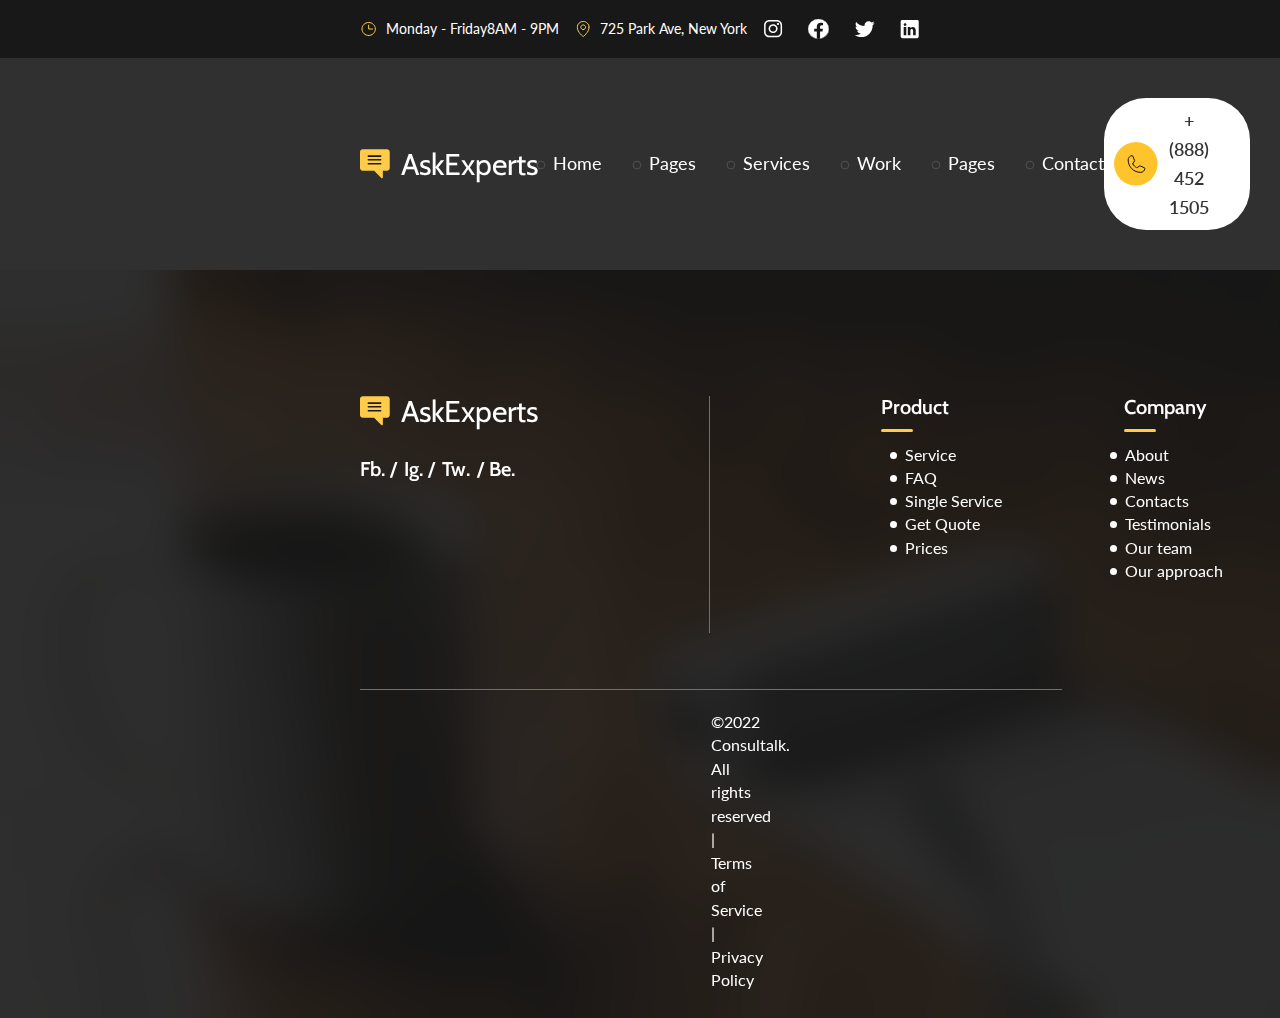
==== index.html @ 7a352e19 "Создание файловой структуры и вертска header and footer" ====
<!DOCTYPE html>
<html lang="en">
  <head>
    <meta charset="UTF-8" />
    <meta name="viewport" content="width=device-width, initial-scale=1.0" />
    <title>Ask Experts</title>
    <link rel="stylesheet" href="./fonts/fonts.css" />
    <link rel="stylesheet" href="./styles/home_page_(index)/style.css" />
  </head>
  <body class="page">
    <header class="header">
      <div class="header__top-bar">
        <div class="header__top-bar-item">
          <img src="./images/header__footer/watch-ico.svg" alt="watch-icon" />
          <p class="header__top-bar-text">Monday - Friday8AM - 9PM</p>
        </div>
        <div class="header__top-bar-item">
          <img src="./images/header__footer/loc-ico.svg" alt="location-icon" />
          <p class="header__top-bar-text">725 Park Ave, New York</p>
        </div>
        <div class="header__top-bar-item header__socials">
          <img
            class="header__socials-ico"
            src="./images/header__footer/Instagram.svg"
            alt="instagram-image"
          />
          <img
            class="header__socials-ico"
            src="./images/header__footer/Facebook.svg"
            alt="facebook-image"
          />
          <img
            class="header__socials-ico"
            src="./images/header__footer/Twitter.svg"
            alt="twitter-image"
          />
          <img
            class="header__socials-ico"
            src="./images/header__footer/Linked-In.svg"
            alt="linked-in-image"
          />
        </div>
      </div>
      <div class="header__main">
        <div class="header__logo logo">
          <a href="#0" class="header__logo-link logo__link"
            ><img src="./images/header__footer/Logo.svg" alt="Yellow envelope"
          /></a>
          <a href="#0" class="header__logo-link logo__link">AskExperts</a>
        </div>
        <nav class="header__nav">
          <ul class="header__list">
            <li class="header__list-item">
              <a href="#0" class="header__list-link">Home</a>
            </li>
            <li class="header__list-item">
              <a href="#0" class="header__list-link">Pages</a>
            </li>
            <li class="header__list-item">
              <a href="#0" class="header__list-link">Services</a>
            </li>
            <li class="header__list-item">
              <a href="#0" class="header__list-link">Work</a>
            </li>
            <li class="header__list-item">
              <a href="#0" class="header__list-link">Pages</a>
            </li>
            <li class="header__list-item">
              <a href="#0" class="header__list-link">Contact</a>
            </li>
          </ul>
        </nav>
        <button class="header__button">
          <img src="./images/header__footer/phone-Icon.svg" alt="telephone" />
          + (888) 452 1505
        </button>
      </div>
    </header>
    <footer class="footer">
      <div class="footer__inner">
        <div class="footer__link-box">
          <div class="footer__logo logo">
            <a href="#0" class="footer__logo-link logo__link"
              ><img
                src="./images/header__footer/Logo.svg"
                alt="Yellow envelope"
            /></a>
            <a href="#0" class="footer__logo-link logo__link">AskExperts</a>
          </div>
          <div class="footer__socials">
            <a href="#0" class="footer__socials-item">Fb. /</a>
            <a href="#0" class="footer__socials-item">Ig. /</a>
            <a href="#0" class="footer__socials-item">Tw. </a>
            <a href="#0" class="footer__socials-item">/ Be.</a>
          </div>
        </div>
        <div class="footer__info-box">
          <ul class="footer__list">
            <p class="footer__list-title">Product</p>
            <li class="footer__list-item">
              <a href="#0" class="footer__list-link">Service</a>
            </li>
            <li class="footer__list-item">
              <a href="#0" class="footer__list-link">FAQ</a>
            </li>
            <li class="footer__list-item">
              <a href="#0" class="footer__list-link">Single Service</a>
            </li>
            <li class="footer__list-item">
              <a href="#0" class="footer__list-link">Get Quote</a>
            </li>
            <li class="footer__list-item">
              <a href="#0" class="footer__list-link">Prices</a>
            </li>
          </ul>
          <ul class="footer__list">
            <p class="footer__list-title footer__list-title--position">
              Company
            </p>
            <li class="footer__list-item">
              <a href="#0" class="footer__list-link">About </a>
            </li>
            <li class="footer__list-item">
              <a href="#0" class="footer__list-link">News </a>
            </li>
            <li class="footer__list-item">
              <a href="#0" class="footer__list-link">Contacts </a>
            </li>
            <li class="footer__list-item">
              <a href="#0" class="footer__list-link">Testimonials </a>
            </li>
            <li class="footer__list-item">
              <a href="#0" class="footer__list-link">Our team </a>
            </li>
            <li class="footer__list-item">
              <a href="#0" class="footer__list-link">Our approach </a>
            </li>
          </ul>
          <address class="footer__address">
            <p class="footer__address-title">Address</p>
            <p class="footer__address-info">
              1700 W Blancke St, kiyev port south USA, America
            </p>
            <button class="footer__button">Book an Appoinment</button>
          </address>
        </div>
      </div>
      <p class="footer__copyright">
        ©2022 Consultalk. All rights reserved | Terms of Service | Privacy
        Policy
      </p>
    </footer>
  </body>
</html>
---- fonts/fonts.css ----
@font-face {
  font-family: Lato;
  src: local(Lato-Regular),
    local(LatoRegular),
    url(../fonts/Lato-Regular.woff2) format("woff2"),
    url(../fonts/Lato-Regular.woff) format("woff"),
    url(../fonts/Lato-Regular.ttf) format("ttf");
  font-weight: 400;
  font-style: normal;
}

@font-face {
  font-family: Lato;
  src: local(Lato-SemiBold),
    local(LatoSemiBold),
    url(../fonts/Lato-SemiBold.woff2) format("woff2"),
    url(../fonts/Lato-SemiBold.woff) format("woff"),
    url(../fonts/Lato-SemiBold.ttf) format("ttf");
  font-weight: 600;
  font-style: normal;
}

@font-face {
  font-family: Cabin;
  src: local(Cabin-Regular),
    local(CabinRegular),
    url(../fonts/Cabin-Regular.woff2) format("woff2"),
    url(../fonts/Cabin-Regular.woff) format("woff"),
    url(../fonts/Cabin-Regular.ttf) format("ttf");
  font-weight: 400;
  font-style: normal;
}

@font-face {
  font-family: Cabin;
  src: local(Cabin-SemiBold),
    local(CabinSemiBold),
    url(../fonts/Cabin-SemiBold.woff2) format("woff2"),
    url(../fonts/Cabin-SemiBold.woff) format("woff"),
    url(../fonts/Cabin-SemiBold.ttf) format("ttf");
  font-weight: 600;
  font-style: normal;
}


@font-face {
  font-family: Cabin;
  src: local(Cabin-Bold),
    local(CabinBold),
    url(../fonts/Cabin-Bold.woff2) format("woff2"),
    url(../fonts/Cabin-Bold.woff) format("woff"),
    url(../fonts/Cabin-Bold.ttf) format("ttf");
  font-weight: 700;
  font-style: normal;
}
---- styles/home_page_(index)/style.css ----
*,
::before,
::after {
  box-sizing: border-box;
  margin: 0;
}

ul {
  padding: 0;
}

a {
  text-decoration: none;
}

.page {
}

/* --------------HEADDER STYLES START---------------------- */

.header {
}

.header__top-bar {
  background: #181818;
  padding: 18px 361px;
  display: flex;
  justify-content: space-between;
  align-items: center;
}

.header__top-bar-item {
  display: flex;
  gap: 10px;
}

.header__top-bar-text {
  color: #fff;
  font-family: Lato, sans-serif;
  font-size: 14px;
  font-weight: 400;
  line-height: 160%;
}

.header__socials {
  gap: 25px;
}

.header__socials-ico:nth-child(2) {
  border-radius: 50%;
}

.header__main {
  padding: 40px 360px;
  display: flex;
  justify-content: space-between;
  align-items: center;
  background: rgba(27, 27, 27, 0.91);
  backdrop-filter: blur(10.5px);
}

.logo {
  display: flex;
  gap: 11px;
}

.header__logo {
  padding-top: 5px;
}

.logo__link {
  color: #fff;
  font-family: Cabin, sans-serif;
  font-size: 30px;
  font-weight: 400;
  line-height: 105%;
  text-decoration: none;
}

.header__nav {
}
.header__list {
  display: flex;
  justify-content: space-between;
  gap: 47px;
  padding-left: 15px;
}
.header__list-item {
  color: #fff;
  font-family: Lato, sans-serif;
  font-size: 17.728px;
  font-weight: 400;
  line-height: 160%;
  list-style: none;
  list-style-image: url(../../images/header__footer/list-marker.svg);
}

.header__list-item:hover {
  list-style-image: url(../../images/header__footer/list-marker-hover.svg);
  color: #5ab612;
}

.header__list-link {
  text-decoration: none;
  color: inherit;
}

.header__button {
  padding: 8px 41px 8px 10px;
  display: flex;
  align-items: center;
  gap: 11px;
  border-radius: 42px;
  background: #fff;
  border: none;
  color: #353535;
  font-family: Lato, sans-serif;
  font-size: 18px;
  font-weight: 600;
  line-height: 160%;
  cursor: pointer;
}

/* --------------HEADDER STYLES END---------------------- */

/* --------------FOOTER STYLES START-------------------- */

.footer {
  padding: 126px 360px 0;
  background: url(../../images/header__footer/footer__bg.jpg) lightgray 50% /
    cover no-repeat;
  position: relative;
  z-index: 0;
  color: #fff;
  font-family: Cabin, sans-serif;
  font-size: 20px;
  font-weight: 600;
  line-height: 116%;
}

.footer__inner {
  display: flex;
  gap: 171px;
  margin-bottom: 56px;
}

.footer::after {
  content: "";
  position: absolute;
  inset: 0;
  width: 100%;
  height: 100%;
  background: rgba(24, 24, 24, 0.9);
  backdrop-filter: blur(21.5px);
  z-index: -1;
}

.footer__link-box {
  block-size: 237px;
  padding-right: 171px;
  border-right: 1px solid #707070;
  display: flex;
  flex-direction: column;
  gap: 27px;
}

.footer__logo {
}
.logo {
}
.footer__logo-link {
}
.logo__link {
}
.footer__socials {
  display: flex;
  gap: 7px;
}
.footer__socials-item {
  color: inherit;
}
.footer__info-box {
  display: flex;
  justify-content: space-between;
  gap: 99px;
}
.footer__list {
  white-space: nowrap;
  list-style-position: inside;
  
}

.footer__list-title {
  margin-bottom: 24px;
  position: relative;
}

.footer__list-title--position {
  margin-left: 23px; 
}

.footer__list-title::after {
  content: '';
  width: 31.952px;
  height: 3.1px;
  border-radius: 20px;
  background: #FFCC4A;
  position: absolute;
  left: 0;
  bottom: -13px;
}

.footer__list-item {
  list-style: none;
  position: relative;
  margin-left: 24px;
}

.footer__list-item::before {
  content: '';
  width: 7px;
  height: 7px;
  position: absolute;
  background-color: #fff;
  border-radius: 50%;
  top: 9px;
  left: -15px;
}

.footer__list-link {
  color: inherit;
  font-family: Lato, sans-serif;
  font-size: 16px;
  font-weight: 400;
  white-space: nowrap;
}
.footer__address {
  font-style: normal;
  display: flex;
  flex-direction: column;
  gap: 16px;
  padding-left: 6px;
}

.footer__address-title {
  margin-bottom: 14px;
  position: relative;
}

.footer__address-title::after {
  content: '';
  width: 31.952px;
  height: 3.1px;
  border-radius: 20px;
  background: #FFCC4A;
  position: absolute;
  left: 0;
  bottom: -13px;
}

.footer__address-info {
  font-family: Lato, sans-serif;
  font-size: 16px;
  font-style: normal;
  font-weight: 400;
  line-height: 147.5%;
  padding-bottom: 4px;
}
.footer__button {
  inline-size: 214px;
  block-size: 59px;
  display: flex;
  align-items: center;
  justify-content: center;
  padding: 15px 23px;
  color: #181818;
  font-family: Lato, sans-serif;
  font-size: 18px;
  font-weight: 600;
  line-height: 160%;
  border-radius: 42px;
  background: #fff;
  border: none;
}

.footer__copyright {
  padding: 20px 351px 26px;
  color: #FFF;
font-family: Lato, sans-serif;
font-size: 16px;
font-weight: 400;
line-height: 147.5%; 
border-top: 1px  solid #707070;
}
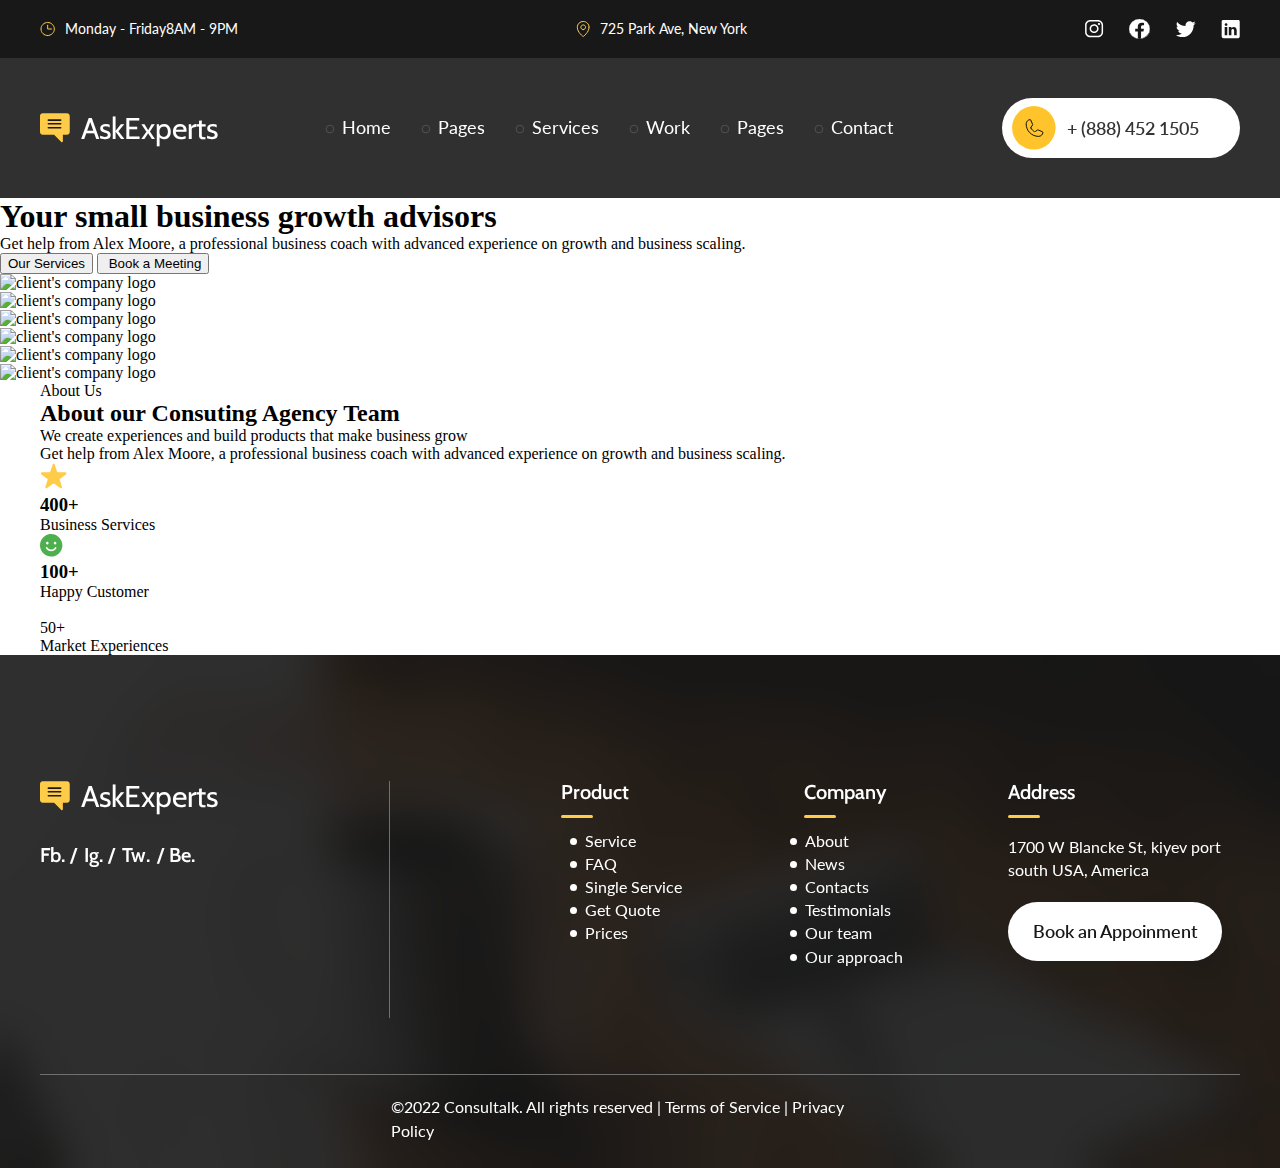
==== commit 897df790: "start about section" ====
--- a/index.html
+++ b/index.html
@@ -10,145 +10,284 @@
   <body class="page">
     <header class="header">
       <div class="header__top-bar">
-        <div class="header__top-bar-item">
-          <img src="./images/header__footer/watch-ico.svg" alt="watch-icon" />
-          <p class="header__top-bar-text">Monday - Friday8AM - 9PM</p>
-        </div>
-        <div class="header__top-bar-item">
-          <img src="./images/header__footer/loc-ico.svg" alt="location-icon" />
-          <p class="header__top-bar-text">725 Park Ave, New York</p>
-        </div>
-        <div class="header__top-bar-item header__socials">
-          <img
-            class="header__socials-ico"
-            src="./images/header__footer/Instagram.svg"
-            alt="instagram-image"
-          />
-          <img
-            class="header__socials-ico"
-            src="./images/header__footer/Facebook.svg"
-            alt="facebook-image"
-          />
-          <img
-            class="header__socials-ico"
-            src="./images/header__footer/Twitter.svg"
-            alt="twitter-image"
-          />
-          <img
-            class="header__socials-ico"
-            src="./images/header__footer/Linked-In.svg"
-            alt="linked-in-image"
-          />
+        <div class="container header__top-bar-container">
+          <div class="header__top-bar-item">
+            <img src="./images/header__footer/watch-ico.svg" alt="watch-icon" />
+            <p class="header__top-bar-text">Monday - Friday8AM - 9PM</p>
+          </div>
+          <div class="header__top-bar-item">
+            <img
+              src="./images/header__footer/loc-ico.svg"
+              alt="location-icon"
+            />
+            <p class="header__top-bar-text">725 Park Ave, New York</p>
+          </div>
+          <div class="header__top-bar-item header__socials">
+            <img
+              class="header__socials-ico"
+              src="./images/header__footer/Instagram.svg"
+              alt="instagram-image"
+            />
+            <img
+              class="header__socials-ico"
+              src="./images/header__footer/Facebook.svg"
+              alt="facebook-image"
+            />
+            <img
+              class="header__socials-ico"
+              src="./images/header__footer/Twitter.svg"
+              alt="twitter-image"
+            />
+            <img
+              class="header__socials-ico"
+              src="./images/header__footer/Linked-In.svg"
+              alt="linked-in-image"
+            />
+          </div>
         </div>
       </div>
       <div class="header__main">
-        <div class="header__logo logo">
-          <a href="#0" class="header__logo-link logo__link"
-            ><img src="./images/header__footer/Logo.svg" alt="Yellow envelope"
-          /></a>
-          <a href="#0" class="header__logo-link logo__link">AskExperts</a>
-        </div>
-        <nav class="header__nav">
-          <ul class="header__list">
-            <li class="header__list-item">
-              <a href="#0" class="header__list-link">Home</a>
-            </li>
-            <li class="header__list-item">
-              <a href="#0" class="header__list-link">Pages</a>
-            </li>
-            <li class="header__list-item">
-              <a href="#0" class="header__list-link">Services</a>
-            </li>
-            <li class="header__list-item">
-              <a href="#0" class="header__list-link">Work</a>
-            </li>
-            <li class="header__list-item">
-              <a href="#0" class="header__list-link">Pages</a>
-            </li>
-            <li class="header__list-item">
-              <a href="#0" class="header__list-link">Contact</a>
-            </li>
-          </ul>
-        </nav>
-        <button class="header__button">
-          <img src="./images/header__footer/phone-Icon.svg" alt="telephone" />
-          + (888) 452 1505
-        </button>
-      </div>
-    </header>
-    <footer class="footer">
-      <div class="footer__inner">
-        <div class="footer__link-box">
-          <div class="footer__logo logo">
-            <a href="#0" class="footer__logo-link logo__link"
+        <div class="container header__main-container">
+          <div class="header__logo logo">
+            <a href="#0" class="header__logo-link logo__link"
               ><img
                 src="./images/header__footer/Logo.svg"
                 alt="Yellow envelope"
             /></a>
-            <a href="#0" class="footer__logo-link logo__link">AskExperts</a>
-          </div>
-          <div class="footer__socials">
-            <a href="#0" class="footer__socials-item">Fb. /</a>
-            <a href="#0" class="footer__socials-item">Ig. /</a>
-            <a href="#0" class="footer__socials-item">Tw. </a>
-            <a href="#0" class="footer__socials-item">/ Be.</a>
-          </div>
-        </div>
-        <div class="footer__info-box">
-          <ul class="footer__list">
-            <p class="footer__list-title">Product</p>
-            <li class="footer__list-item">
-              <a href="#0" class="footer__list-link">Service</a>
-            </li>
-            <li class="footer__list-item">
-              <a href="#0" class="footer__list-link">FAQ</a>
-            </li>
-            <li class="footer__list-item">
-              <a href="#0" class="footer__list-link">Single Service</a>
-            </li>
-            <li class="footer__list-item">
-              <a href="#0" class="footer__list-link">Get Quote</a>
-            </li>
-            <li class="footer__list-item">
-              <a href="#0" class="footer__list-link">Prices</a>
-            </li>
-          </ul>
-          <ul class="footer__list">
-            <p class="footer__list-title footer__list-title--position">
-              Company
+            <a href="#0" class="header__logo-link logo__link">AskExperts</a>
+          </div>
+          <nav class="header__nav">
+            <ul class="header__list">
+              <li class="header__list-item">
+                <a href="#0" class="header__list-link">Home</a>
+              </li>
+              <li class="header__list-item">
+                <a href="#0" class="header__list-link">Pages</a>
+              </li>
+              <li class="header__list-item">
+                <a href="#0" class="header__list-link">Services</a>
+              </li>
+              <li class="header__list-item">
+                <a href="#0" class="header__list-link">Work</a>
+              </li>
+              <li class="header__list-item">
+                <a href="#0" class="header__list-link">Pages</a>
+              </li>
+              <li class="header__list-item">
+                <a href="#0" class="header__list-link">Contact</a>
+              </li>
+            </ul>
+          </nav>
+          <button class="header__button button">
+            <img src="./images/header__footer/phone-Icon.svg" alt="telephone" />
+            + (888) 452 1505
+          </button>
+        </div>
+      </div>
+    </header>
+    <main>
+      <section class="banner">
+        <div class="banner__description">
+          <div class="banner__description-content">
+            <h1 class="banner__title">Your small business growth advisors</h1>
+            <p class="banner__subtitile">
+              Get help from Alex Moore, a professional business coach with
+              advanced experience on growth and business scaling.
             </p>
-            <li class="footer__list-item">
-              <a href="#0" class="footer__list-link">About </a>
-            </li>
-            <li class="footer__list-item">
-              <a href="#0" class="footer__list-link">News </a>
-            </li>
-            <li class="footer__list-item">
-              <a href="#0" class="footer__list-link">Contacts </a>
-            </li>
-            <li class="footer__list-item">
-              <a href="#0" class="footer__list-link">Testimonials </a>
-            </li>
-            <li class="footer__list-item">
-              <a href="#0" class="footer__list-link">Our team </a>
-            </li>
-            <li class="footer__list-item">
-              <a href="#0" class="footer__list-link">Our approach </a>
-            </li>
-          </ul>
-          <address class="footer__address">
-            <p class="footer__address-title">Address</p>
-            <p class="footer__address-info">
-              1700 W Blancke St, kiyev port south USA, America
+            <div class="banner__description-button-box">
+              <button class="button banner__our-button">Our Services</button>
+              <button class="button banner__book-meeteng-button">
+                <img
+                  src="./images/home_page_index/banner-section/banner-btn-icon.svg"
+                  alt=""
+                />
+                Book a Meeting
+              </button>
+            </div>
+          </div>
+        </div>
+      </section>
+      <section class="clients">
+        <div class="clients__inner">
+          <div class="clients__logo">
+            <img
+              src="./images/home_page_index/clients-section/logo1.svg"
+              alt="client's company logo"
+            />
+          </div>
+          <div class="clients__logo">
+            <img
+              src="./images/home_page_index/clients-section/logo2.svg"
+              alt="client's company logo"
+            />
+          </div>
+          <div class="clients__logo">
+            <img
+              src="./images/home_page_index/clients-section/logo3.svg"
+              alt="client's company logo"
+            />
+          </div>
+          <div class="clients__logo">
+            <img
+              src="./images/home_page_index/clients-section/logo4.svg"
+              alt="client's company logo"
+            />
+          </div>
+          <div class="clients__logo">
+            <img
+              src="./images/home_page_index/clients-section/logo5.svg"
+              alt="client's company logo"
+            />
+          </div>
+          <div class="clients__logo">
+            <img
+              src="./images/home_page_index/clients-section/logo6.svg"
+              alt="client's company logo"
+            />
+          </div>
+        </div>
+      </section>
+      <section class="about container">
+        <div class="about__content">
+          <div class="about__title section__title">
+            <p class="about__subtitle section__subtitle">About Us</p>
+            <h2 class="about__title section__title">About our Consuting Agency Team</h2>
+          </div>
+          <div class="about__description">
+            <p class="about__description-accent-info">
+              We create experiences and build products that make business grow
             </p>
-            <button class="footer__button">Book an Appoinment</button>
-          </address>
-        </div>
+            <p class="about__description-info">
+              Get help from Alex Moore, a professional business coach with
+              advanced experience on growth and business scaling.
+            </p>
+          </div>
+          <div class="about__achievements">
+            <div class="about__achievements-item">
+              <div class="about__achievements-item-info">
+                <svg
+                  xmlns="http://www.w3.org/2000/svg"
+                  width="27"
+                  height="27"
+                  viewBox="0 0 23 22"
+                  fill="none"
+                >
+                  <path
+                    d="M10.6931 0.926075C10.9925 0.0047648 12.2959 0.00476336 12.5952 0.926074L14.483 6.73593C14.6168 7.14795 15.0008 7.42691 15.434 7.42691H21.5429C22.5116 7.42691 22.9144 8.66652 22.1306 9.23593L17.1885 12.8266C16.838 13.0813 16.6913 13.5326 16.8252 13.9446L18.7129 19.7545C19.0123 20.6758 17.9578 21.4419 17.1741 20.8725L12.232 17.2818C11.8815 17.0272 11.4069 17.0272 11.0564 17.2818L6.11423 20.8725C5.33051 21.4419 4.27603 20.6758 4.57538 19.7545L6.46312 13.9446C6.59699 13.5326 6.45033 13.0813 6.09985 12.8266L1.15769 9.23593C0.373979 8.66653 0.776753 7.42691 1.74548 7.42691H7.85432C8.28754 7.42691 8.6715 7.14795 8.80537 6.73593L10.6931 0.926075Z"
+                    fill="#FFCC4A"
+                  />
+                </svg>
+                <h3 class="about__achievements-item-title">400+</h3>
+              </div>
+              <p class="about__achievements-item-description">
+                Business Services
+              </p>
+            </div>
+            <div class="about__achievements-item">
+              <div class="about__achievements-item-info">
+                <svg
+                  xmlns="http://www.w3.org/2000/svg"
+                  width="23"
+                  height="23"
+                  viewBox="0 0 23 23"
+                  fill="none"
+                >
+                  <path
+                    d="M11.1912 0.12207C8.97777 0.12207 6.81407 0.778421 4.97369 2.00812C3.13332 3.23782 1.69892 4.98565 0.851882 7.03057C0.00484896 9.07548 -0.216774 11.3257 0.21504 13.4965C0.646854 15.6674 1.71271 17.6615 3.27782 19.2266C4.84294 20.7917 6.83701 21.8576 9.00789 22.2894C11.1788 22.7212 13.4289 22.4996 15.4739 21.6525C17.5188 20.8055 19.2666 19.3711 20.4963 17.5307C21.726 15.6903 22.3823 13.5266 22.3823 11.3132C22.3767 8.34691 21.1958 5.50369 19.0982 3.40617C17.0007 1.30865 14.1575 0.127758 11.1912 0.12207ZM15.065 7.8698C15.3204 7.8698 15.5701 7.94554 15.7824 8.08743C15.9948 8.22931 16.1603 8.43099 16.258 8.66694C16.3558 8.90289 16.3813 9.16253 16.3315 9.41301C16.2817 9.6635 16.1587 9.89358 15.9781 10.0742C15.7975 10.2548 15.5674 10.3777 15.317 10.4276C15.0665 10.4774 14.8068 10.4518 14.5709 10.3541C14.3349 10.2564 14.1333 10.0908 13.9914 9.87849C13.8495 9.66614 13.7738 9.41649 13.7738 9.16109C13.7738 8.81862 13.9098 8.49018 14.152 8.24801C14.3941 8.00585 14.7226 7.8698 15.065 7.8698ZM7.31731 7.8698C7.5727 7.8698 7.82236 7.94554 8.03471 8.08743C8.24706 8.22931 8.41257 8.43099 8.5103 8.66694C8.60804 8.90289 8.63361 9.16253 8.58379 9.41301C8.53396 9.6635 8.41098 9.89358 8.23039 10.0742C8.0498 10.2548 7.81971 10.3777 7.56923 10.4276C7.31874 10.4774 7.05911 10.4518 6.82315 10.3541C6.5872 10.2564 6.38553 10.0908 6.24364 9.87849C6.10175 9.66614 6.02602 9.41649 6.02602 9.16109C6.02602 8.81862 6.16207 8.49018 6.40423 8.24801C6.64639 8.00585 6.97484 7.8698 7.31731 7.8698ZM16.4101 14.3262C15.8813 15.2424 15.1206 16.0033 14.2044 16.5323C13.2883 17.0612 12.2491 17.3397 11.1912 17.3397C10.1333 17.3397 9.09406 17.0612 8.17793 16.5323C7.2618 16.0033 6.50107 15.2424 5.97222 14.3262C5.90484 14.2285 5.85841 14.1179 5.83584 14.0013C5.81328 13.8848 5.81506 13.7648 5.84107 13.649C5.86709 13.5332 5.91679 13.424 5.98703 13.3283C6.05728 13.2326 6.14655 13.1525 6.24926 13.0929C6.35196 13.0334 6.46587 12.9957 6.58382 12.9823C6.70177 12.9689 6.82123 12.9801 6.93467 13.015C7.04811 13.05 7.15309 13.1081 7.24301 13.1856C7.33294 13.2631 7.40586 13.3584 7.4572 13.4654C7.83632 14.12 8.38086 14.6634 9.03622 15.0412C9.69158 15.4189 10.4347 15.6178 11.1912 15.6178C11.9476 15.6178 12.6908 15.4189 13.3461 15.0412C14.0015 14.6634 14.546 14.12 14.9252 13.4654C15.0481 13.287 15.2339 13.1615 15.4453 13.114C15.6567 13.0665 15.8782 13.1005 16.0657 13.2092C16.2531 13.3179 16.3927 13.4932 16.4566 13.7003C16.5204 13.9074 16.5038 14.1309 16.4101 14.3262Z"
+                    fill="#4EAF4E"
+                  />
+                </svg>
+                <h3 class="about__achievements-item-title">100+</h3>
+              </div>
+              <p class="about__achievements-item-description">Happy Customer</p>
+            </div>
+          </div>
+        </div>
+        <div class="about__image">
+          <div class="market__experience">
+           <div> <img src="./images/home_page_index/about/about-Photo.jpg" alt=""></div>
+            <p class="market__experience-meaning">50+</p>
+            <p class="market__experience-description">Market 
+              Experiences</p>
+          </div>
+        </div>
+      </section>
+    </main>
+    <footer class="footer">
+      <div class="container">
+        <div class="footer__inner">
+          <div class="footer__link-box">
+            <div class="footer__logo logo">
+              <a href="#0" class="footer__logo-link logo__link"
+                ><img
+                  src="./images/header__footer/Logo.svg"
+                  alt="Yellow envelope"
+              /></a>
+              <a href="#0" class="footer__logo-link logo__link">AskExperts</a>
+            </div>
+            <div class="footer__socials">
+              <a href="#0" class="footer__socials-item">Fb. /</a>
+              <a href="#0" class="footer__socials-item">Ig. /</a>
+              <a href="#0" class="footer__socials-item">Tw. </a>
+              <a href="#0" class="footer__socials-item">/ Be.</a>
+            </div>
+          </div>
+          <div class="footer__info-box">
+            <ul class="footer__list">
+              <p class="footer__list-title">Product</p>
+              <li class="footer__list-item">
+                <a href="#0" class="footer__list-link">Service</a>
+              </li>
+              <li class="footer__list-item">
+                <a href="#0" class="footer__list-link">FAQ</a>
+              </li>
+              <li class="footer__list-item">
+                <a href="#0" class="footer__list-link">Single Service</a>
+              </li>
+              <li class="footer__list-item">
+                <a href="#0" class="footer__list-link">Get Quote</a>
+              </li>
+              <li class="footer__list-item">
+                <a href="#0" class="footer__list-link">Prices</a>
+              </li>
+            </ul>
+            <ul class="footer__list">
+              <p class="footer__list-title footer__list-title--position">
+                Company
+              </p>
+              <li class="footer__list-item">
+                <a href="#0" class="footer__list-link">About </a>
+              </li>
+              <li class="footer__list-item">
+                <a href="#0" class="footer__list-link">News </a>
+              </li>
+              <li class="footer__list-item">
+                <a href="#0" class="footer__list-link">Contacts </a>
+              </li>
+              <li class="footer__list-item">
+                <a href="#0" class="footer__list-link">Testimonials </a>
+              </li>
+              <li class="footer__list-item">
+                <a href="#0" class="footer__list-link">Our team </a>
+              </li>
+              <li class="footer__list-item">
+                <a href="#0" class="footer__list-link">Our approach </a>
+              </li>
+            </ul>
+            <address class="footer__address">
+              <p class="footer__address-title">Address</p>
+              <p class="footer__address-info">
+                1700 W Blancke St, kiyev port south USA, America
+              </p>
+              <button class="footer__button">Book an Appoinment</button>
+            </address>
+          </div>
+        </div>
+        <p class="footer__copyright">
+          ©2022 Consultalk. All rights reserved | Terms of Service | Privacy
+          Policy
+        </p>
       </div>
-      <p class="footer__copyright">
-        ©2022 Consultalk. All rights reserved | Terms of Service | Privacy
-        Policy
-      </p>
     </footer>
   </body>
 </html>
--- a/styles/home_page_(index)/style.css
+++ b/styles/home_page_(index)/style.css
@@ -13,20 +13,25 @@
   text-decoration: none;
 }
 
-.page {
-}
-
+.container {
+  max-width: 1200px;
+  margin: auto;
+}
 /* --------------HEADDER STYLES START---------------------- */
 
 .header {
+  width: 100%;
 }
 
 .header__top-bar {
   background: #181818;
-  padding: 18px 361px;
-  display: flex;
-  justify-content: space-between;
-  align-items: center;
+}
+
+.header__top-bar-container {
+  display: flex;
+  justify-content: space-between;
+  align-items: center;
+  padding: 18px 0;
 }
 
 .header__top-bar-item {
@@ -51,14 +56,17 @@
 }
 
 .header__main {
-  padding: 40px 360px;
-  display: flex;
-  justify-content: space-between;
-  align-items: center;
+  padding: 40px 0;
   background: rgba(27, 27, 27, 0.91);
   backdrop-filter: blur(10.5px);
 }
 
+.header__main-container {
+  display: flex;
+  justify-content: space-between;
+  align-items: center;
+}
+
 .logo {
   display: flex;
   gap: 11px;
@@ -77,8 +85,6 @@
   text-decoration: none;
 }
 
-.header__nav {
-}
 .header__list {
   display: flex;
   justify-content: space-between;
@@ -126,7 +132,7 @@
 /* --------------FOOTER STYLES START-------------------- */
 
 .footer {
-  padding: 126px 360px 0;
+  padding: 126px 0 0;
   background: url(../../images/header__footer/footer__bg.jpg) lightgray 50% /
     cover no-repeat;
   position: relative;
@@ -164,30 +170,24 @@
   gap: 27px;
 }
 
-.footer__logo {
-}
-.logo {
-}
-.footer__logo-link {
-}
-.logo__link {
-}
 .footer__socials {
   display: flex;
   gap: 7px;
 }
+
 .footer__socials-item {
   color: inherit;
 }
+
 .footer__info-box {
   display: flex;
   justify-content: space-between;
   gap: 99px;
 }
+
 .footer__list {
   white-space: nowrap;
   list-style-position: inside;
-  
 }
 
 .footer__list-title {
@@ -196,15 +196,15 @@
 }
 
 .footer__list-title--position {
-  margin-left: 23px; 
+  margin-left: 23px;
 }
 
 .footer__list-title::after {
-  content: '';
+  content: "";
   width: 31.952px;
   height: 3.1px;
   border-radius: 20px;
-  background: #FFCC4A;
+  background: #ffcc4a;
   position: absolute;
   left: 0;
   bottom: -13px;
@@ -217,7 +217,7 @@
 }
 
 .footer__list-item::before {
-  content: '';
+  content: "";
   width: 7px;
   height: 7px;
   position: absolute;
@@ -248,11 +248,11 @@
 }
 
 .footer__address-title::after {
-  content: '';
+  content: "";
   width: 31.952px;
   height: 3.1px;
   border-radius: 20px;
-  background: #FFCC4A;
+  background: #ffcc4a;
   position: absolute;
   left: 0;
   bottom: -13px;
@@ -266,6 +266,7 @@
   line-height: 147.5%;
   padding-bottom: 4px;
 }
+
 .footer__button {
   inline-size: 214px;
   block-size: 59px;
@@ -285,10 +286,10 @@
 
 .footer__copyright {
   padding: 20px 351px 26px;
-  color: #FFF;
-font-family: Lato, sans-serif;
-font-size: 16px;
-font-weight: 400;
-line-height: 147.5%; 
-border-top: 1px  solid #707070;
-}+  color: #fff;
+  font-family: Lato, sans-serif;
+  font-size: 16px;
+  font-weight: 400;
+  line-height: 147.5%;
+  border-top: 1px solid #707070;
+}
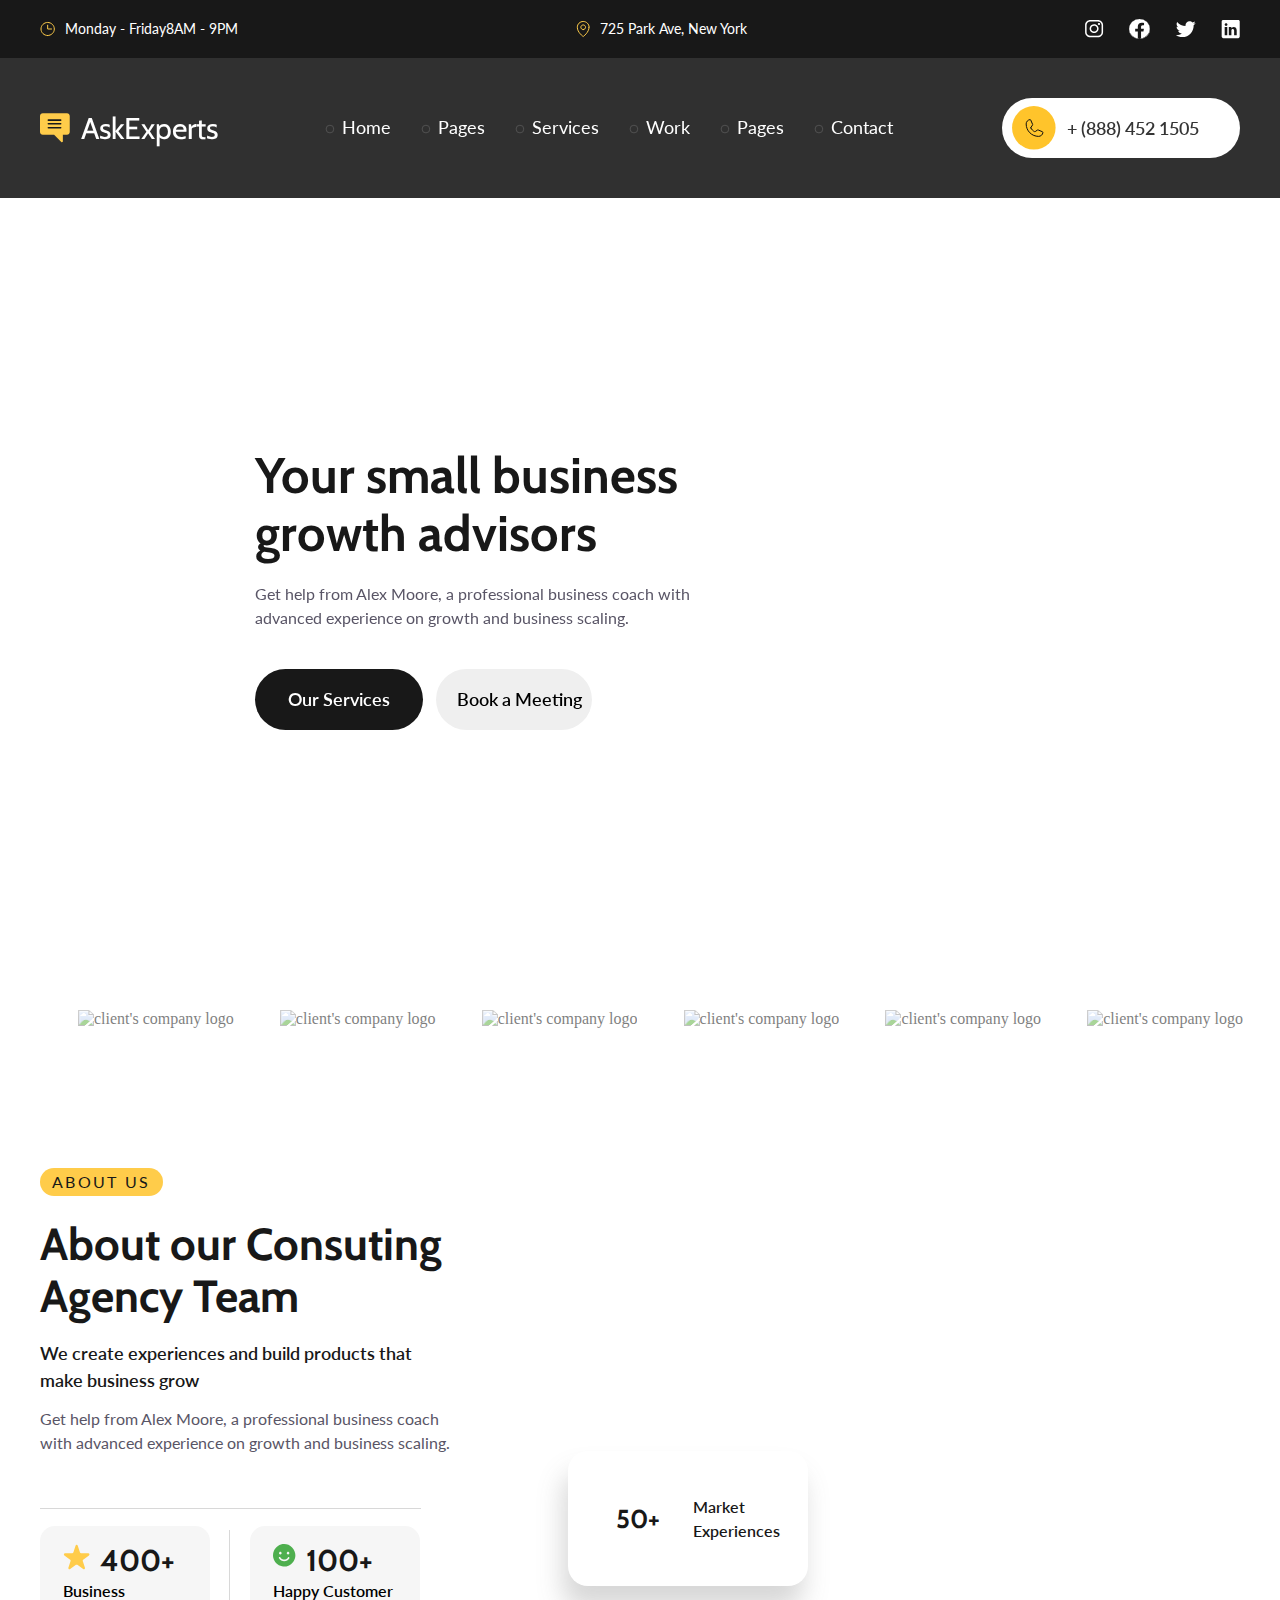
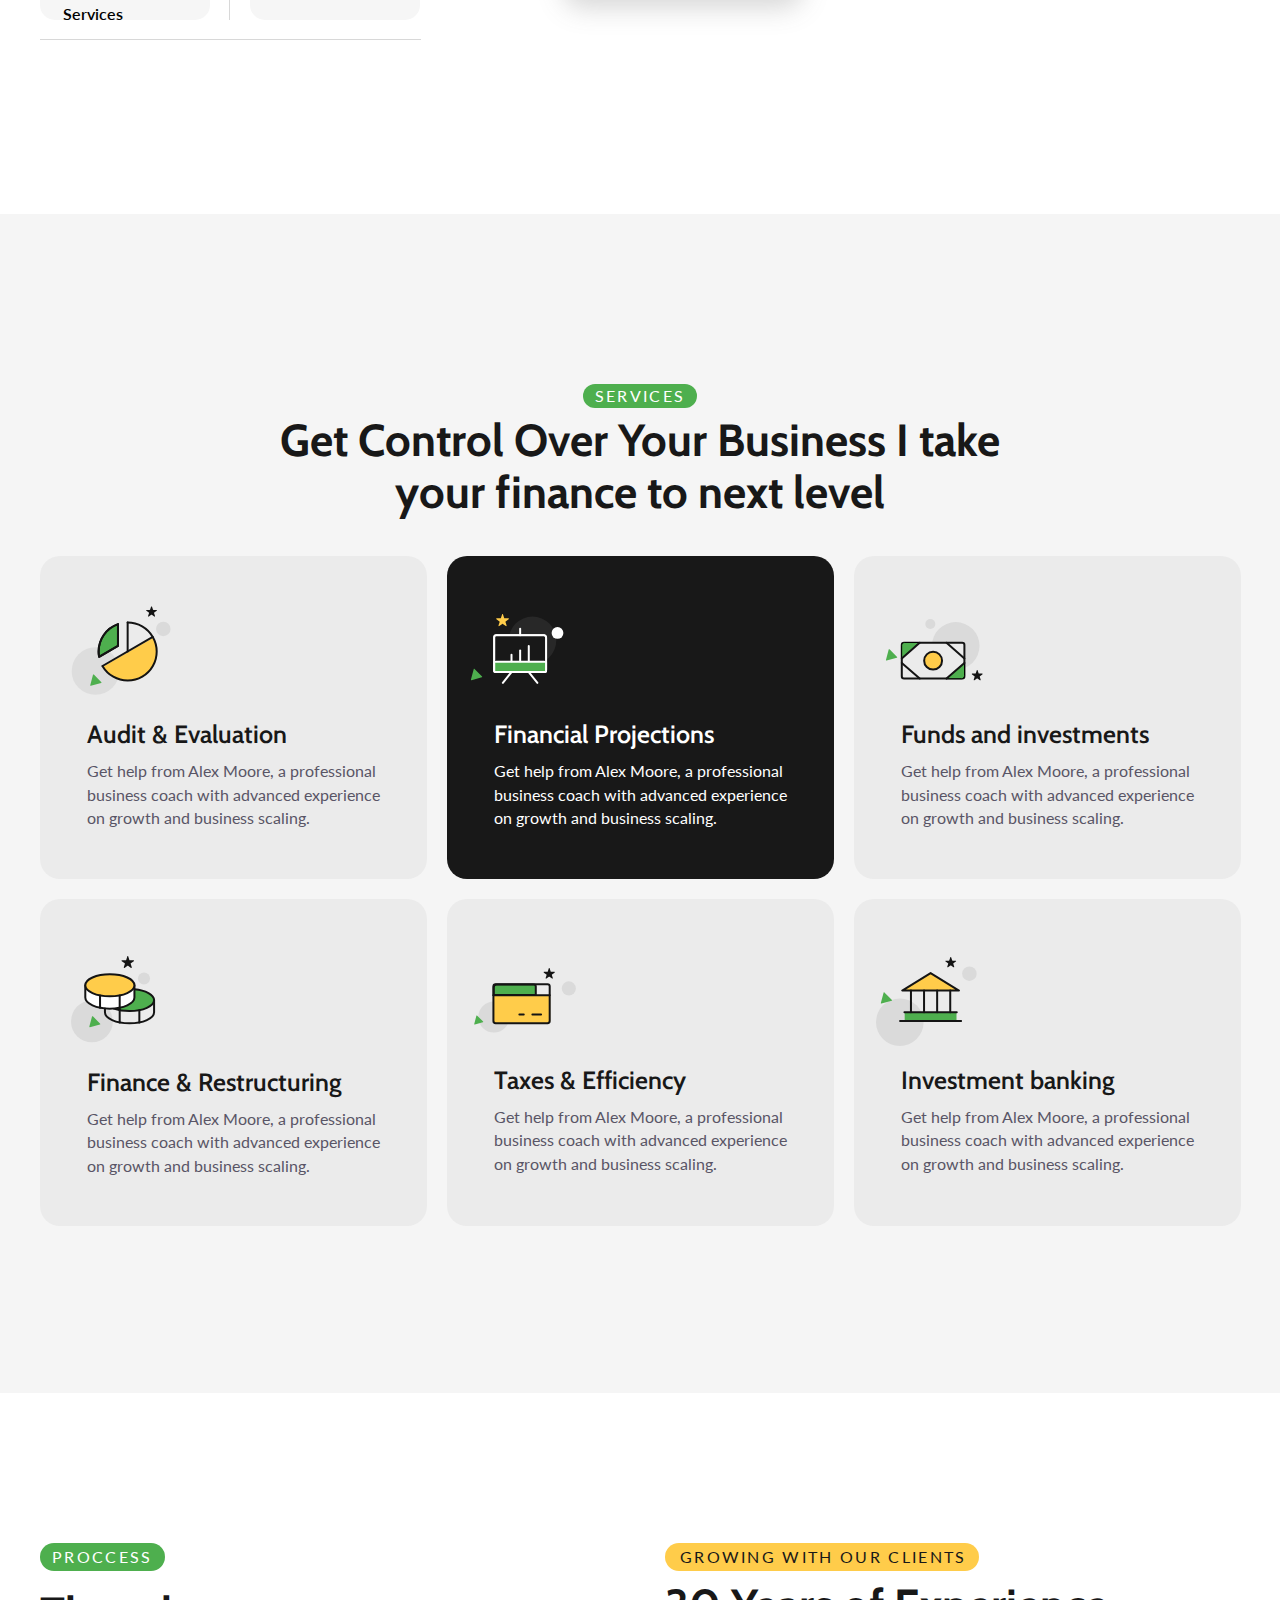
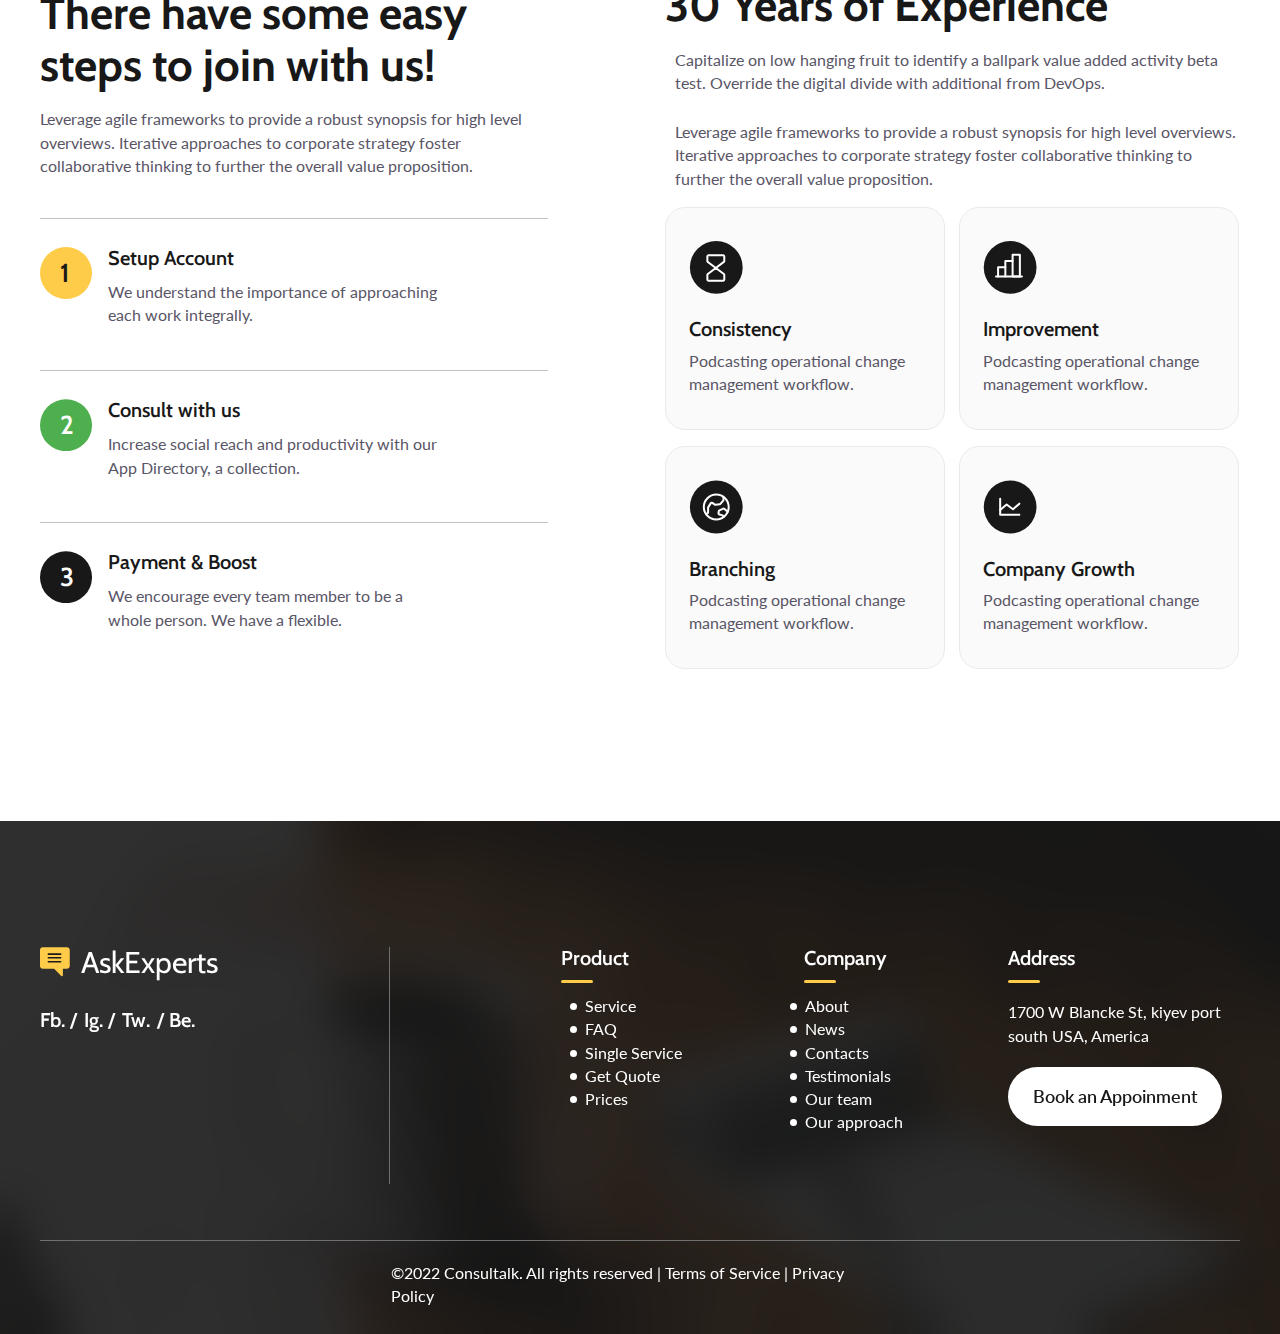
==== commit 284c9a41: "add section services and process" ====
--- a/index.html
+++ b/index.html
@@ -150,8 +150,10 @@
       <section class="about container">
         <div class="about__content">
           <div class="about__title section__title">
-            <p class="about__subtitle section__subtitle">About Us</p>
-            <h2 class="about__title section__title">About our Consuting Agency Team</h2>
+            <p class="about__subtitle-text section__subtitle-text">About Us</p>
+            <h2 class="about__title-text section__title-text">
+              About our Consuting Agency Team
+            </h2>
           </div>
           <div class="about__description">
             <p class="about__description-accent-info">
@@ -204,12 +206,198 @@
           </div>
         </div>
         <div class="about__image">
+          <div class="about__image-wrapper">
+            <img src="./images/home_page_index/about/about-Photo.jpg" alt="" />
+          </div>
           <div class="market__experience">
-           <div> <img src="./images/home_page_index/about/about-Photo.jpg" alt=""></div>
             <p class="market__experience-meaning">50+</p>
-            <p class="market__experience-description">Market 
-              Experiences</p>
-          </div>
+            <p class="market__experience-description">Market Experiences</p>
+          </div>
+        </div>
+      </section>
+      <section class="services">
+        <div class="container">
+          <div class="services__title section__title">
+            <p class="services__subtitle-text section__subtitle-text">
+              Services
+            </p>
+            <h2 class="services__title-text section__title-text">
+              Get Control Over Your Business I take your finance to next level
+            </h2>
+          </div>
+          <ul class="services__cards">
+            <li class="services__card">
+              <img
+                class="services__card-icon"
+                src="./images/home_page_index/services/Icon.svg"
+                alt="card-icon"
+              />
+              <h3 class="card__title">Audit & Evaluation</h3>
+              <p class="card__description">
+                Get help from Alex Moore, a professional business coach with
+                advanced experience on growth and business scaling.
+              </p>
+            </li>
+            <li class="services__card accent-card">
+              <img
+                class="services__card-icon"
+                src="./images/home_page_index/services/Icon-2.svg"
+                alt="card-icon"
+              />
+              <h3 class="card__title accent-card-title">
+                Financial Projections
+              </h3>
+              <p class="card__description accent-card-description">
+                Get help from Alex Moore, a professional business coach with
+                advanced experience on growth and business scaling.
+              </p>
+            </li>
+            <li class="services__card">
+              <img
+                class="services__card-icon"
+                src="./images/home_page_index/services/Icon-3.svg"
+                alt="card-icon"
+              />
+              <h3 class="card__title">Funds and investments</h3>
+              <p class="card__description">
+                Get help from Alex Moore, a professional business coach with
+                advanced experience on growth and business scaling.
+              </p>
+            </li>
+            <li class="services__card">
+              <img
+                class="services__card-icon"
+                src="./images/home_page_index/services/Icon-4.svg"
+                alt="card-icon"
+              />
+              <h3 class="card__title">Finance & Restructuring</h3>
+              <p class="card__description">
+                Get help from Alex Moore, a professional business coach with
+                advanced experience on growth and business scaling.
+              </p>
+            </li>
+            <li class="services__card">
+              <img
+                class="services__card-icon"
+                src="./images/home_page_index/services/Icon-5.svg"
+                alt="card-icon"
+              />
+              <h3 class="card__title">Taxes & Efficiency</h3>
+              <p class="card__description">
+                Get help from Alex Moore, a professional business coach with
+                advanced experience on growth and business scaling.
+              </p>
+            </li>
+            <li class="services__card">
+              <img
+                class="services__card-icon"
+                src="./images/home_page_index/services/Icon-6.svg"
+                alt="card-icon"
+              />
+              <h3 class="card__title">Investment banking</h3>
+              <p class="card__description">
+                Get help from Alex Moore, a professional business coach with
+                advanced experience on growth and business scaling.
+              </p>
+            </li>
+          </ul>
+        </div>
+      </section>
+      <section class="process container">
+        <div class="process__steps">
+          <div class="process-steps__title section__title">
+            <p class="process-steps__subtitle-text section__subtitle-text">
+              Proccess
+            </p>
+            <h2 class="process-steps__title-text section__title-text">
+              There have some easy steps to join with us!
+            </h2>
+          </div>
+          <p class="process__steps-description">
+            Leverage agile frameworks to provide a robust synopsis for high
+            level overviews. Iterative approaches to corporate strategy foster
+            collaborative thinking to further the overall value proposition.
+          </p>
+          <ul class="process__steps-list">
+            <li class="process__steps-list-item">
+              <div class="process__steps-list-inner">
+                <p class="process__steps-list-order">1</p>
+              </div>
+              <div class="procces__steps-list-item-content">
+                <h3 class="process__steps-list-item-title">Setup Account</h3>
+                <p class="process__steps-list-item-subtitle">
+                  We understand the importance of approaching each work
+                  integrally.
+                </p>
+              </div>
+            </li>
+            <li class="process__steps-list-item">
+              <div class="process__steps-list-inner">
+                <p class="process__steps-list-order green--bg">2</p>
+              </div>
+              <div class="procces__steps-list-item-content">
+                <h3 class="process__steps-list-item-title">Consult with us</h3>
+                <p class="process__steps-list-item-subtitle">
+                  Increase social reach and productivity with our App Directory,
+                  a collection.
+                </p>
+              </div>
+            </li>
+            <li class="process__steps-list-item">
+              <div class="process__steps-list-inner">
+                <p class="process__steps-list-order black--bg">3</p>
+              </div>
+              <div class="procces__steps-list-item-content">
+                <h3 class="process__steps-list-item-title">Payment & Boost</h3>
+                <p class="process__steps-list-item-subtitle">
+                  We encourage every team member to be a whole person. We have a
+                  flexible.
+                </p>
+              </div>
+            </li>
+          </ul>
+        </div>
+        <div class="process__experience">
+          <div class="process__experience__title section__title">
+            <p
+              class="process__experience__subtitle-text section__subtitle-text"
+            >
+            Growing with our clients
+            </p>
+            <h2 class="process__experience__title-text section__title-text">
+              30 Years of Experience
+            </h2>
+          </div>
+         <div class="process__experience-description-wrapper">
+            <p class="process__experience-description">
+              Capitalize on low hanging fruit to identify a ballpark value added activity beta test. Override the digital divide with additional from DevOps.
+            </p>
+            <p class="process__experience-description">
+              Leverage agile frameworks to provide a robust synopsis for high level overviews. Iterative approaches to corporate strategy foster collaborative thinking to further the overall value proposition.
+            </p>
+         </div>
+          <ul class="process__experience-cards">
+            <li class="process__ecpetience-card">
+              <img class="process__ecpetience-card-image" src="./images/home_page_index/process/process-experience-Icon1.svg" alt="">
+              <h3 class="process__ecpetience-card-title">Consistency</h3>
+              <p class="process__ecpetience-card-subtitle">Podcasting operational change management  workflow.</p>
+            </li>
+            <li class="process__ecpetience-card">
+              <img class="process__ecpetience-card-image" src="./images/home_page_index/process/process-experience-Icon2.svg" alt="">
+              <h3 class="process__ecpetience-card-title">Improvement</h3>
+              <p class="process__ecpetience-card-subtitle">Podcasting operational change management  workflow.</p>
+            </li>
+            <li class="process__ecpetience-card">
+              <img class="process__ecpetience-card-image" src="./images/home_page_index/process/process-experience-Icon3.svg" alt="">
+              <h3 class="process__ecpetience-card-title">Branching</h3>
+              <p class="process__ecpetience-card-subtitle">Podcasting operational change management  workflow.</p>
+            </li>
+            <li class="process__ecpetience-card">
+              <img class="process__ecpetience-card-image" src="./images/home_page_index/process/process-experience-Icon4.svg" alt="">
+              <h3 class="process__ecpetience-card-title">Company Growth</h3>
+              <p class="process__ecpetience-card-subtitle">Podcasting operational change management  workflow.</p>
+            </li>
+          </ul>
         </div>
       </section>
     </main>
--- a/styles/home_page_(index)/style.css
+++ b/styles/home_page_(index)/style.css
@@ -111,15 +111,12 @@
   color: inherit;
 }
 
-.header__button {
-  padding: 8px 41px 8px 10px;
+.button {
   display: flex;
   align-items: center;
   gap: 11px;
   border-radius: 42px;
-  background: #fff;
   border: none;
-  color: #353535;
   font-family: Lato, sans-serif;
   font-size: 18px;
   font-weight: 600;
@@ -127,8 +124,520 @@
   cursor: pointer;
 }
 
+.header__button {
+  padding: 8px 41px 8px 10px;
+  background: #fff;
+  color: #353535;
+}
+
 /* --------------HEADDER STYLES END---------------------- */
 
+/* ---------------BANNER STYLES START------------------------ */
+.banner {
+  position: relative;
+  padding: 194px 197px;
+  background: url(../../images/home_page_index/banner-section/Banner\ Image.jpg)
+    0 -140px / cover no-repeat;
+}
+
+.banner__description {
+  padding: 55px 58px;
+  border-radius: 29px;
+  background: rgba(255, 255, 255, 0.85);
+  backdrop-filter: blur(5.5px);
+  inline-size: 552px;
+}
+
+.banner__description-content {
+  display: flex;
+  flex-direction: column;
+  gap: 19px;
+}
+
+.banner__title {
+  color: #181818;
+  font-family: Cabin;
+  font-size: 50px;
+  font-weight: 700;
+  line-height: 116%;
+}
+
+.banner__subtitile {
+  color: #595566;
+  font-family: Lato;
+  font-size: 16px;
+  font-weight: 400;
+  line-height: 147.5%;
+  margin-bottom: 21px;
+}
+
+.banner__description-button-box {
+  display: flex;
+  gap: 13px;
+}
+
+.banner__our-button {
+  padding: 16px 33px;
+  background: #181818;
+  color: #fff;
+}
+
+.banner__book-meeteng-button {
+  padding: 8px 10px;
+}
+
+/* ---------------BANNER STYLES END------------------------ */
+
+/* ------------------------CLIENT STYLE START------------------- */
+
+.clients {
+  padding: 13px 37px 100px 78px;
+}
+
+.clients__inner {
+  display: flex;
+  align-items: center;
+  justify-content: space-between;
+  padding: 18px 0;
+  opacity: 0.51;
+}
+/* ------------------------CLIENT STYLE END------------------- */
+
+/* ------------------------ABOUT STYLES START------------------- */
+.about {
+  padding-bottom: 174px;
+  display: flex;
+  gap: 65px;
+}
+.about__content {
+  width: 100%;
+}
+.about__title {
+  margin-top: 22px;
+}
+.section__title {
+}
+.section__subtitle-text {
+  border-radius: 20px;
+  display: inline-block;
+  padding: 2px 12px;
+  color: #181818;
+  font-family: Lato, sans-serif;
+  font-size: 16px;
+  font-weight: 400;
+  line-height: 147.5%;
+  letter-spacing: 2.32px;
+  text-transform: uppercase;
+}
+
+.about__subtitle-text {
+  background: #ffcc4a;
+  margin-bottom: 22px;
+}
+
+.section__title-text {
+  color: #181818;
+  font-family: Cabin, sans-serif;
+  font-size: 45px;
+  font-weight: 700;
+  line-height: 116%;
+}
+
+.about__title {
+  margin-bottom: 18px;
+}
+
+.about__description {
+  display: flex;
+  flex-direction: column;
+  gap: 11px;
+  font-family: Lato, sans-serif;
+}
+.about__description-accent-info {
+  color: #181818;
+  font-size: 18px;
+  font-weight: 700;
+  line-height: 147.5%;
+  inline-size: 373px;
+  margin-bottom: 3px;
+}
+.about__description-info {
+  color: #595566;
+  font-size: 16px;
+  font-weight: 400;
+  line-height: 147.5%;
+  margin-bottom: 54px;
+}
+
+.about__achievements {
+  display: flex;
+  gap: 40px;
+  padding: 17px 0 19px;
+  border-top: 1px solid #d8d8d8;
+  border-bottom: 1px solid #d8d8d8;
+  width: 381px;
+}
+.about__achievements-item {
+  width: 170.208px;
+  height: 94.019px;
+  border-radius: 15px;
+  background: #f6f6f6;
+  padding: 18px 23px 16px;
+  position: relative;
+}
+
+.about__achievements-item::after {
+  content: "";
+  width: 1px;
+  height: 90px;
+  background-color: #d8d8d8;
+  position: absolute;
+  bottom: 0;
+  right: -20px;
+}
+
+.about__achievements-item:last-child:after {
+  display: none;
+}
+
+.about__achievements-item-info {
+  display: flex;
+  gap: 10px;
+  color: #181818;
+}
+.about__achievements-item-title {
+  font-family: Cabin, sans-serif;
+  font-size: 30px;
+  font-weight: 700;
+  line-height: 116%;
+}
+.about__achievements-item-description {
+  font-family: Lato, sans-serif;
+  font-size: 16px;
+  font-weight: 700;
+  line-height: 147.5%;
+}
+
+.about__image {
+  padding: 305px 432px 41px 46px;
+  position: relative;
+}
+
+.about__image-wrapper {
+  position: absolute;
+  top: 24px;
+  right: 0;
+  z-index: -1;
+  border-radius: 28px;
+  overflow: hidden;
+  block-size: 396px;
+}
+
+.market__experience {
+  padding: 44px 28px 44px 48px;
+  border-radius: 20px;
+  background: #fff;
+  box-shadow: -5px 22px 26px 0px rgba(95, 95, 95, 0.25);
+  display: flex;
+  align-items: center;
+  gap: 33px;
+  color: #181818;
+  position: relative;
+}
+
+.market__experience::before {
+  content: "";
+  position: absolute;
+  top: 22px;
+  left: 20px;
+  background: url(../../images/home_page_index/about/about-experience.svg);
+  width: 95px;
+  height: 95px;
+}
+
+.market__experience::after {
+  content: "";
+  position: absolute;
+  top: -145px;
+  left: -45px;
+  background: url(../../images/home_page_index/about/about-Pattern.svg);
+  width: 328px;
+  height: 328px;
+  z-index: -2;
+}
+
+.market__experience-meaning {
+  font-family: Cabin, sans-serif;
+  font-size: 26px;
+  font-weight: 700;
+  line-height: 116%;
+}
+.market__experience-description {
+  font-family: Lato, sans-serif;
+  font-size: 16px;
+  font-weight: 700;
+  line-height: 147.5%;
+}
+
+/* ------------------------ABOUT STYLES END------------------- */
+
+/* ------------------------SERVICES STYLES START--------------- */
+.services {
+  padding: 170px 0 167px;
+  background: #f5f5f5;
+}
+.services__title {
+  padding: 0 209px;
+  text-align: center;
+  margin-bottom: 38px;
+}
+
+.services__subtitle-text {
+  background: #4eaf4e;
+  padding: 0 12px;
+  margin-bottom: 6px;
+  color: #fff;
+}
+
+.services__cards {
+  list-style: none;
+  display: grid;
+  grid-template-columns: repeat(3, 1fr);
+  gap: 20px;
+}
+
+.services__card {
+  padding: 49px 47px;
+  border-radius: 20px;
+  background: #ebebeb;
+  width: 387.003px;
+}
+
+.services__card-icon {
+  display: block;
+  position: relative;
+  left: -16px;
+  margin-bottom: 25px;
+}
+
+.services__card:nth-child(2) img {
+  left: -24px;
+}
+
+.services__card:nth-child(5) img {
+  left: -20px;
+  margin-bottom: 28px;
+}
+
+.services__card:nth-child(6) img {
+  left: -25px;
+  margin-bottom: 20px;
+}
+
+.card__title {
+  color: #181818;
+  font-family: Cabin, sans-serif;
+  font-size: 25px;
+  font-weight: 600;
+  line-height: 116%;
+  margin-bottom: 10px;
+}
+
+.card__description {
+  color: #595566;
+  font-family: Lato, sans-serif;
+  font-size: 16px;
+  font-weight: 400;
+  line-height: 147.5%;
+}
+
+.accent-card {
+  background: #181818;
+}
+
+.accent-card-title {
+  color: #fff;
+}
+
+.accent-card-description {
+  color: #fff;
+}
+/* ------------------------SERVICES STYLES END--------------- */
+/* -------------------------PROCESS STYLES START-------------- */
+
+.process {
+  padding: 150px 0 152px;
+  display: flex;
+  gap: 117px;
+}
+.process__steps {
+  width: 507.892px;
+}
+.process-steps__title {
+}
+.section__title {
+}
+.process-steps__subtitle-text {
+  background: #4eaf4e;
+  color: #fff;
+  margin-bottom: 16px;
+}
+.section__subtitle-text {
+}
+.process-steps__title-text {
+  margin-bottom: 16px;
+}
+.section__title-text {
+}
+.process__steps-description {
+  color: #595566;
+  font-family: Lato, sans-serif;
+  font-size: 16px;
+  font-weight: 400;
+  line-height: 147.5%;
+  margin-bottom: 40px;
+}
+.process__steps-list {
+  list-style: none;
+  display: flex;
+  flex-direction: column;
+  gap: 43px;
+}
+.process__steps-list-item {
+  display: flex;
+  gap: 16px;
+  color: #181818;
+  font-family: Cabin, sans-serif;
+  font-size: 26px;
+  font-weight: 600;
+  line-height: 116%;
+  padding-top: 28px;
+  border-top: 1px solid #c1c1c1;
+}
+
+.process__steps-list-order {
+  color: #181818;
+  font-family: Cabin;
+  font-size: 26px;
+  font-style: normal;
+  font-weight: 600;
+  line-height: 116%; /* 30.16px */
+  position: relative;
+}
+
+.process__steps-list-inner {
+}
+
+.process__steps-list-order {
+  background: url(../../images/home_page_index/process/process-step-1.svg)
+    no-repeat;
+  inline-size: 52.332px;
+  block-size: 52.332px;
+  padding: 11px 21px 9px 20px;
+}
+
+.green--bg {
+  background: url(../../images/home_page_index/process/process-step-2.svg)
+    no-repeat;
+  color: #fff;
+}
+
+.black--bg {
+  background: url(../../images/home_page_index/process/process-step-3.svg)
+    no-repeat;
+  color: #fff;
+}
+
+.process__steps-list-image {
+}
+
+.procces__steps-list-item-content {
+}
+
+.process__steps-list-item-title {
+  color: #181818;
+  font-family: Cabin, sans-serif;
+  font-size: 20px;
+  font-weight: 600;
+  line-height: 116%;
+  margin-bottom: 10px;
+}
+
+.process__steps-list-item-subtitle {
+  color: #595566;
+  font-family: Lato, sans-serif;
+  font-size: 16px;
+  font-weight: 400;
+  line-height: 147.5%;
+  padding-right: 100px;
+}
+
+.process__experience {
+  width: 573.724px;
+  display: flex;
+  flex-direction: column;
+  gap: 17px;
+}
+
+.process__experience__subtitle-text {
+  background: #ffcc4a;
+  margin-bottom: 8px;
+  padding-left: 15px;
+}
+.section__subtitle-text {
+}
+.process__experience__title-text {
+}
+.section__title-text {
+}
+
+.process__experience-description-wrapper {
+  display: flex;
+  flex-direction: column;
+  gap: 25px;
+  padding-left: 10px;
+}
+
+.process__experience-description {
+  color: #595566;
+  font-family: Lato, sans-serif;
+  font-size: 16px;
+  font-weight: 400;
+  line-height: 147.5%;
+}
+
+.process__experience-cards {
+  display: grid;
+  grid-template-columns: repeat(2, 1fr);
+  gap: 16px 14px;
+  list-style: none;
+}
+.process__ecpetience-card {
+  padding: 33px 23px;
+  border-radius: 20px;
+  border: 1px solid #eaeaea;
+  background: #fafafa;
+}
+.process__ecpetience-card-image {
+  margin-bottom: 20px;
+}
+.process__ecpetience-card-title {
+  color: #181818;
+  font-family: Cabin, sans-serif;
+  font-size: 20px;
+  font-weight: 600;
+  line-height: 116%;
+  margin-bottom: 7px;
+}
+.process__ecpetience-card-subtitle {
+  color: #595566;
+  font-family: Lato, sans-serif;
+  font-size: 16px;
+  font-weight: 400;
+  line-height: 147.5%; 
+}
+
+/* -------------------------PROCESS STYLES END-------------- */
 /* --------------FOOTER STYLES START-------------------- */
 
 .footer {
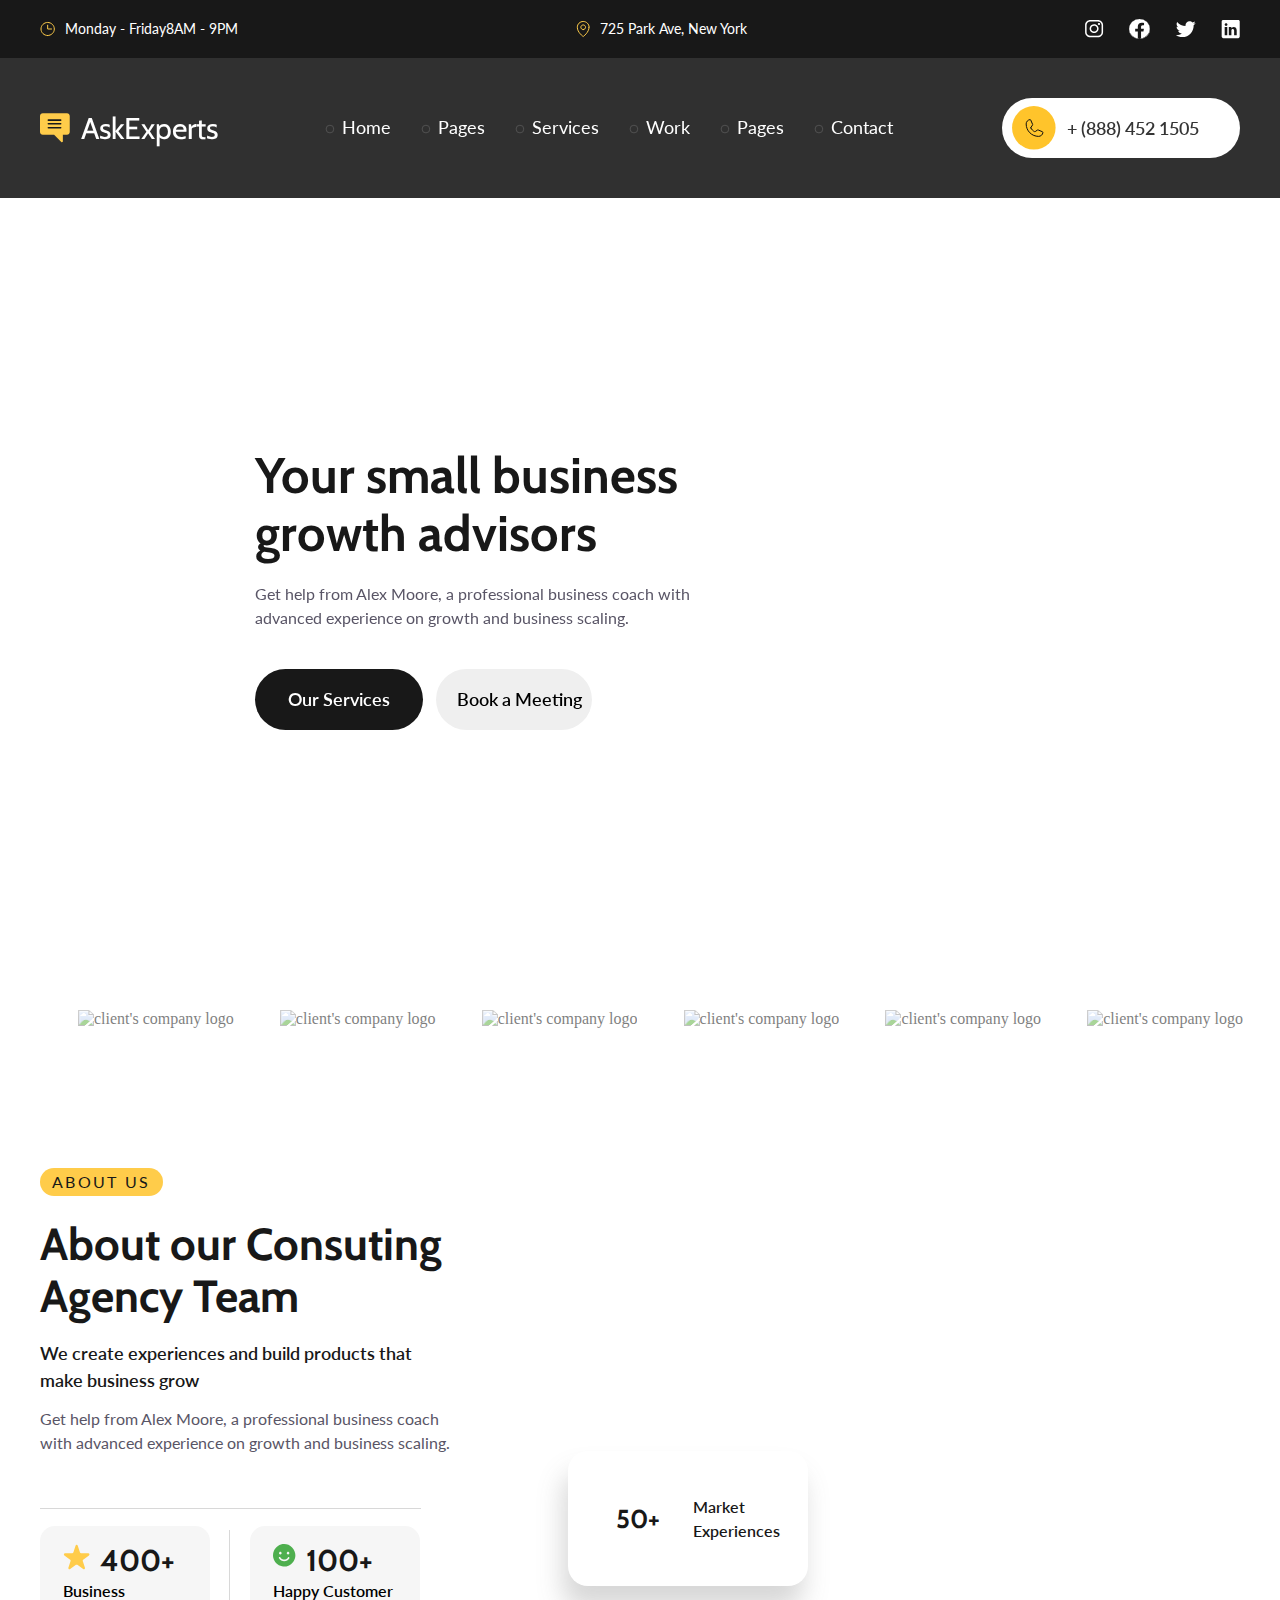
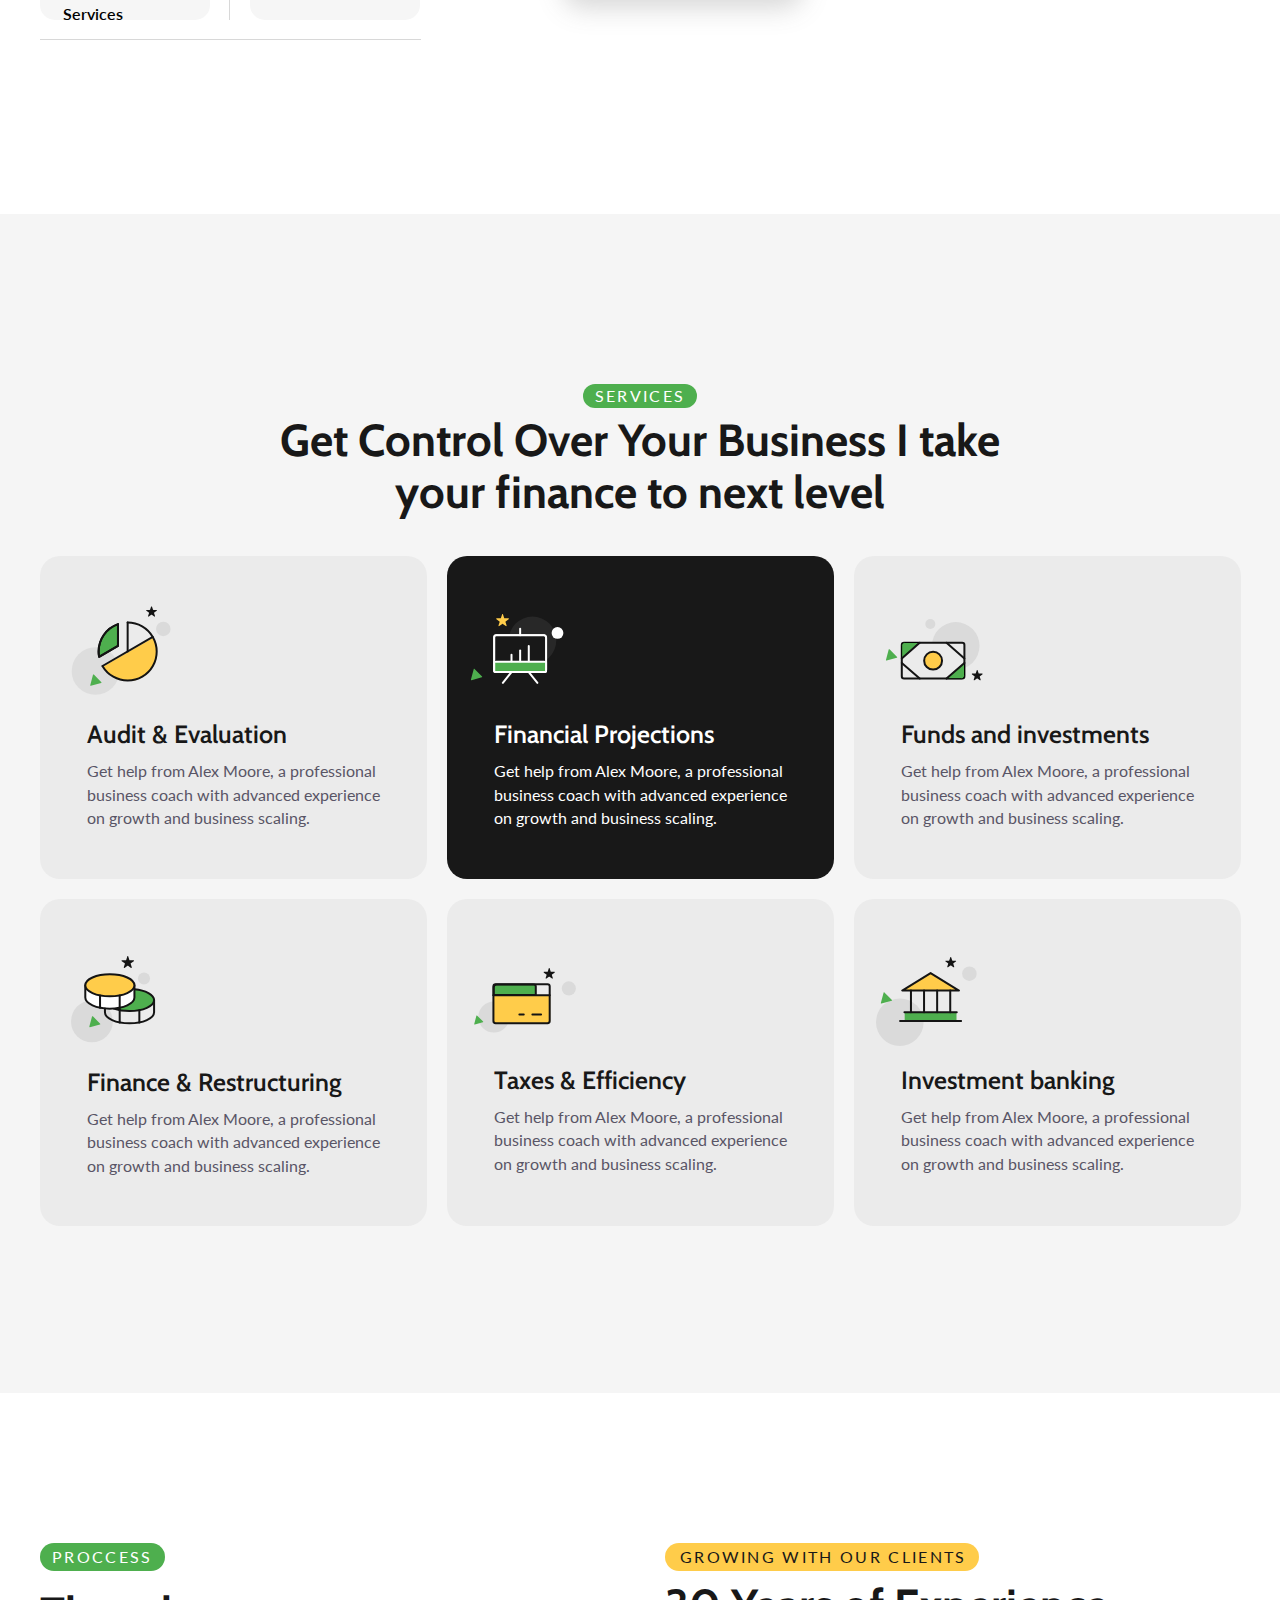
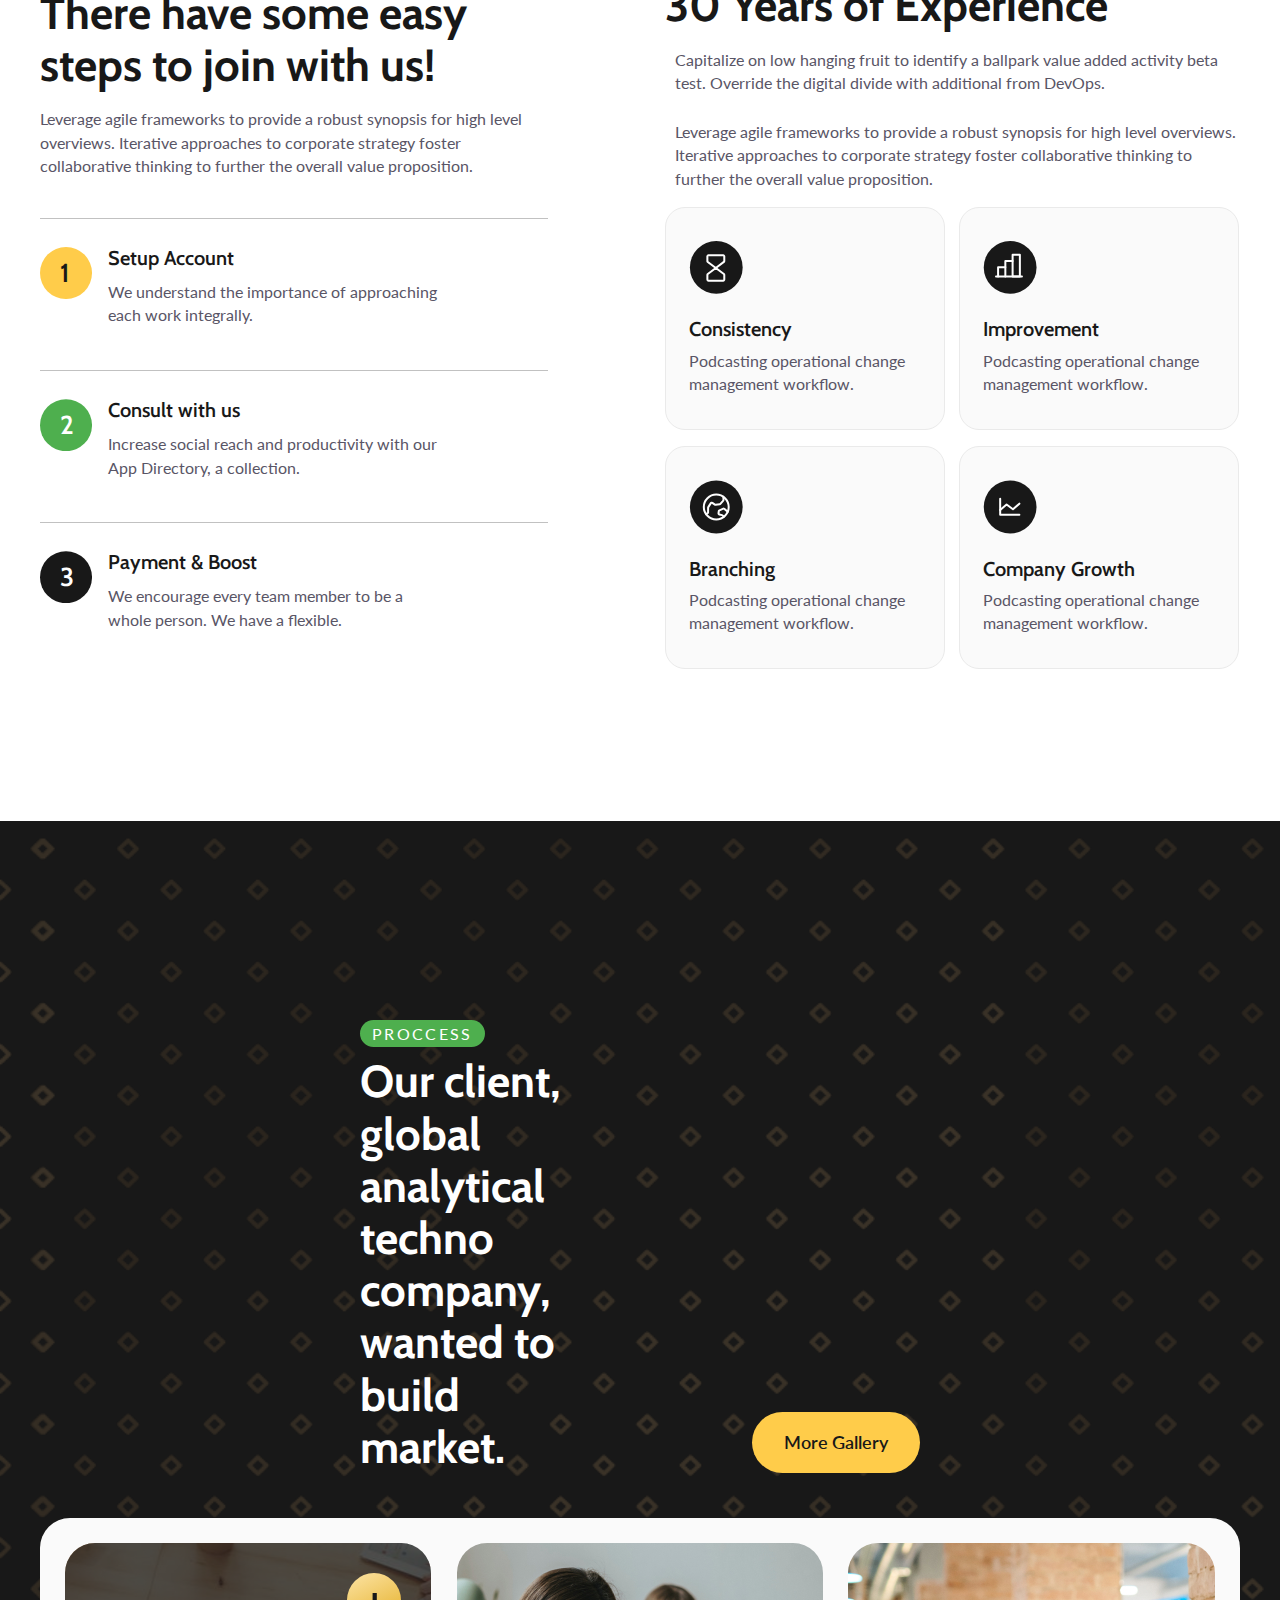
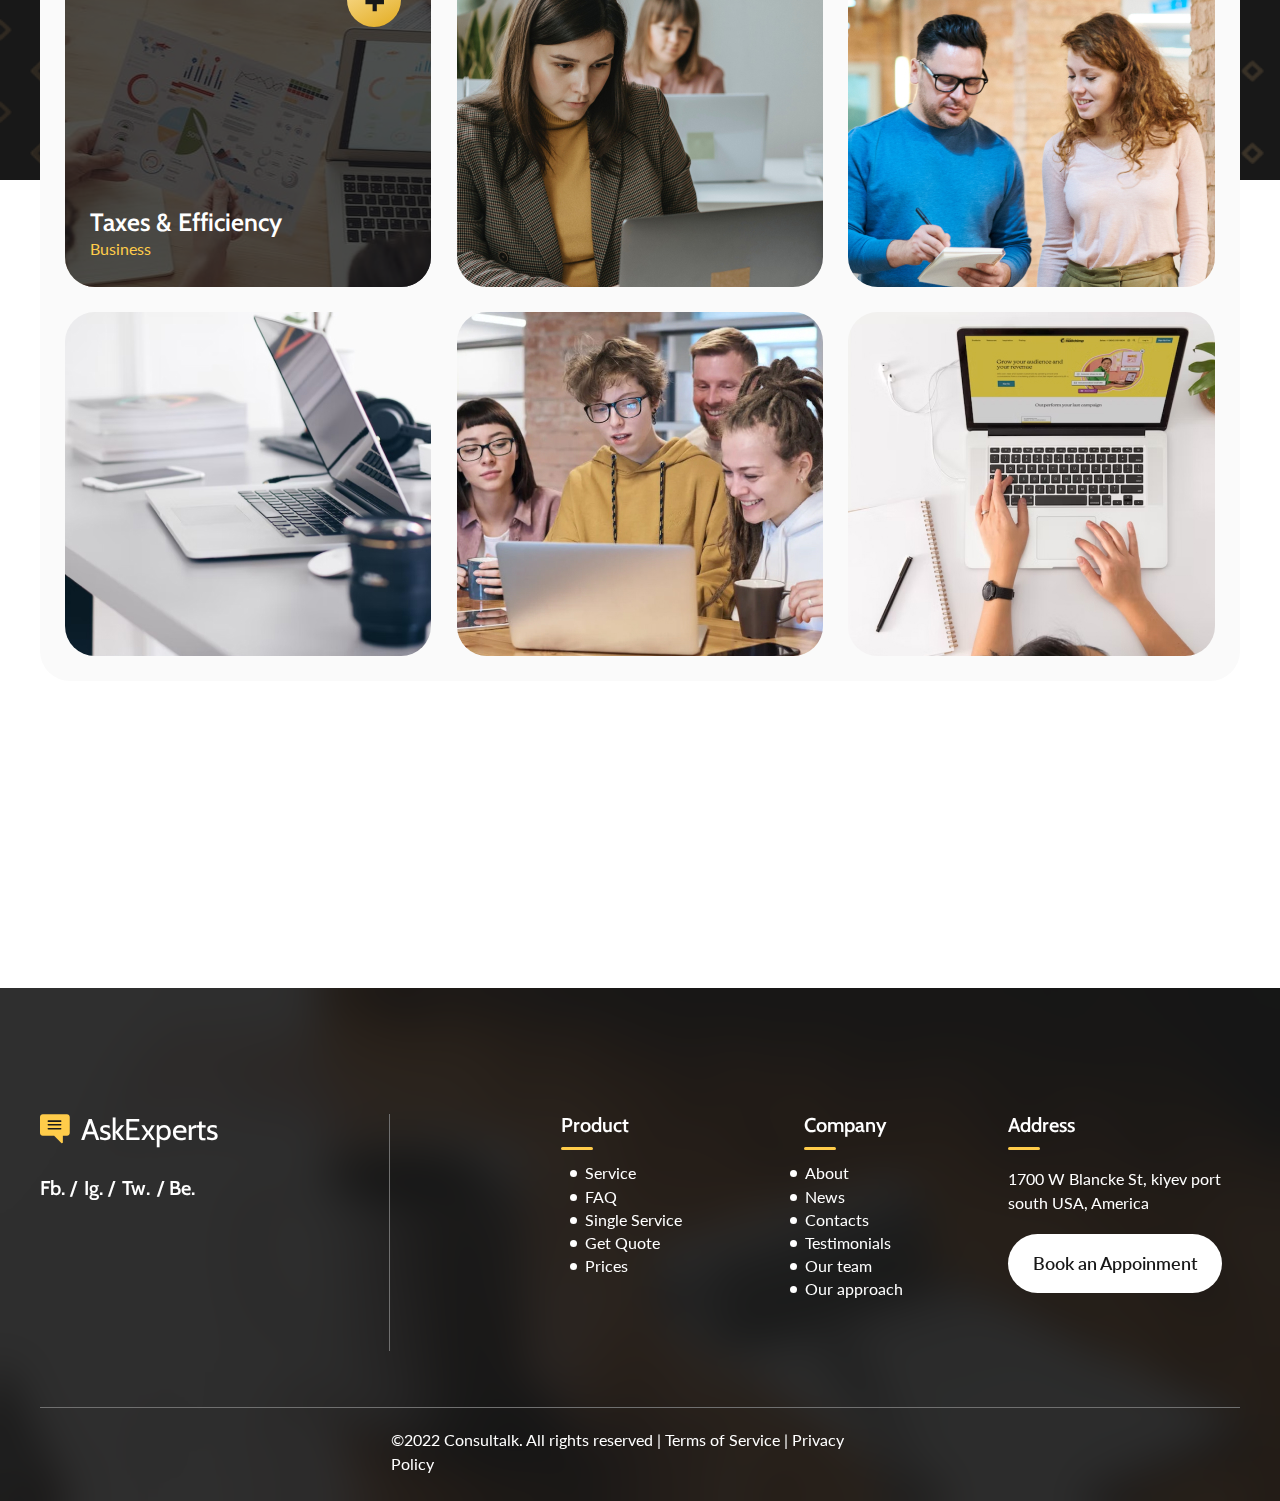
==== commit 19e7833c: "add gallery" ====
--- a/index.html
+++ b/index.html
@@ -362,42 +362,116 @@
             <p
               class="process__experience__subtitle-text section__subtitle-text"
             >
-            Growing with our clients
+              Growing with our clients
             </p>
             <h2 class="process__experience__title-text section__title-text">
               30 Years of Experience
             </h2>
           </div>
-         <div class="process__experience-description-wrapper">
+          <div class="process__experience-description-wrapper">
             <p class="process__experience-description">
-              Capitalize on low hanging fruit to identify a ballpark value added activity beta test. Override the digital divide with additional from DevOps.
+              Capitalize on low hanging fruit to identify a ballpark value added
+              activity beta test. Override the digital divide with additional
+              from DevOps.
             </p>
             <p class="process__experience-description">
-              Leverage agile frameworks to provide a robust synopsis for high level overviews. Iterative approaches to corporate strategy foster collaborative thinking to further the overall value proposition.
-            </p>
-         </div>
+              Leverage agile frameworks to provide a robust synopsis for high
+              level overviews. Iterative approaches to corporate strategy foster
+              collaborative thinking to further the overall value proposition.
+            </p>
+          </div>
           <ul class="process__experience-cards">
             <li class="process__ecpetience-card">
-              <img class="process__ecpetience-card-image" src="./images/home_page_index/process/process-experience-Icon1.svg" alt="">
+              <img
+                class="process__ecpetience-card-image"
+                src="./images/home_page_index/process/process-experience-Icon1.svg"
+                alt=""
+              />
               <h3 class="process__ecpetience-card-title">Consistency</h3>
-              <p class="process__ecpetience-card-subtitle">Podcasting operational change management  workflow.</p>
+              <p class="process__ecpetience-card-subtitle">
+                Podcasting operational change management workflow.
+              </p>
             </li>
             <li class="process__ecpetience-card">
-              <img class="process__ecpetience-card-image" src="./images/home_page_index/process/process-experience-Icon2.svg" alt="">
+              <img
+                class="process__ecpetience-card-image"
+                src="./images/home_page_index/process/process-experience-Icon2.svg"
+                alt=""
+              />
               <h3 class="process__ecpetience-card-title">Improvement</h3>
-              <p class="process__ecpetience-card-subtitle">Podcasting operational change management  workflow.</p>
+              <p class="process__ecpetience-card-subtitle">
+                Podcasting operational change management workflow.
+              </p>
             </li>
             <li class="process__ecpetience-card">
-              <img class="process__ecpetience-card-image" src="./images/home_page_index/process/process-experience-Icon3.svg" alt="">
+              <img
+                class="process__ecpetience-card-image"
+                src="./images/home_page_index/process/process-experience-Icon3.svg"
+                alt=""
+              />
               <h3 class="process__ecpetience-card-title">Branching</h3>
-              <p class="process__ecpetience-card-subtitle">Podcasting operational change management  workflow.</p>
+              <p class="process__ecpetience-card-subtitle">
+                Podcasting operational change management workflow.
+              </p>
             </li>
             <li class="process__ecpetience-card">
-              <img class="process__ecpetience-card-image" src="./images/home_page_index/process/process-experience-Icon4.svg" alt="">
+              <img
+                class="process__ecpetience-card-image"
+                src="./images/home_page_index/process/process-experience-Icon4.svg"
+                alt=""
+              />
               <h3 class="process__ecpetience-card-title">Company Growth</h3>
-              <p class="process__ecpetience-card-subtitle">Podcasting operational change management  workflow.</p>
+              <p class="process__ecpetience-card-subtitle">
+                Podcasting operational change management workflow.
+              </p>
             </li>
           </ul>
+        </div>
+      </section>
+      <section class="gallery">
+        <div class="gallery__title-box">
+          <div class="gallery__title section__title">
+            <p class="gallery__subtitle-text section__subtitle-text">
+              Proccess
+            </p>
+            <h2 class="gallery__title-text section__title-text">
+              Our client, global analytical techno company, wanted to build
+              market.
+            </h2>
+          </div>
+          <button class="gallery__button button">More Gallery</button>
+        </div>
+        <div class="container">
+            <ul class="gallery__cards">
+              <li class="gallery__card-item first-card">
+                <button class="gallery-card__button">
+                  <p class="gallery-card__button-text">+</p>
+                </button>
+                <img src="./images/home_page_index/gallery/Photo1.jpg" alt="">
+                <div class="gallery__card-item-description">
+                  <h4 class="gallery__card-name">Taxes & Efficiency</h4>
+                  <p class="gallery__category">Business</p>
+                </div>
+              </li>
+              <li class="gallery__card-item">
+                <img src="./images/home_page_index/gallery/Photo2.jpg" alt="">
+              </li>
+              <li class="gallery__card-item">
+                <img src="./images/home_page_index/gallery/Photo3.jpg" alt="">
+              </li>
+              <li class="gallery__card-item">
+                <img src="./images/home_page_index/gallery/Photo4.jpg" alt="">
+              </li>
+              <li class="gallery__card-item">
+                <img src="./images/home_page_index/gallery/Photo5.jpg" alt="">
+              </li>
+              <li class="gallery__card-item">
+                <img src="./images/home_page_index/gallery/Photo6.jpg" alt="">
+              </li>
+            </ul>
+        </div>
+        <div class="gallery__stats">
+          
         </div>
       </section>
     </main>
--- a/styles/home_page_(index)/style.css
+++ b/styles/home_page_(index)/style.css
@@ -17,6 +17,11 @@
   max-width: 1200px;
   margin: auto;
 }
+
+button {
+  padding: 0;
+  border: none;
+}
 /* --------------HEADDER STYLES START---------------------- */
 
 .header {
@@ -91,6 +96,7 @@
   gap: 47px;
   padding-left: 15px;
 }
+
 .header__list-item {
   color: #fff;
   font-family: Lato, sans-serif;
@@ -209,14 +215,11 @@
   display: flex;
   gap: 65px;
 }
-.about__content {
-  width: 100%;
-}
+
 .about__title {
   margin-top: 22px;
 }
-.section__title {
-}
+
 .section__subtitle-text {
   border-radius: 20px;
   display: inline-block;
@@ -241,6 +244,7 @@
   font-size: 45px;
   font-weight: 700;
   line-height: 116%;
+  word-wrap: break-word;
 }
 
 .about__title {
@@ -387,9 +391,10 @@
   background: #f5f5f5;
 }
 .services__title {
-  padding: 0 209px;
+  margin: auto;
   text-align: center;
   margin-bottom: 38px;
+  inline-size: 781.869px;
 }
 
 .services__subtitle-text {
@@ -638,6 +643,138 @@
 }
 
 /* -------------------------PROCESS STYLES END-------------- */
+
+/* -------------------------GALLERY STYLES START--------------- */
+
+.gallery {
+  
+}
+.gallery__title-box {
+  padding: 199px 360px 307px 180px;
+  background: #181818;
+  display: flex;
+  justify-content: space-between;
+  align-items: end;
+  position: relative;
+  z-index: 0;
+  margin-bottom: 45px;
+}
+
+.gallery__title-box::after {
+  content: '';
+  position: absolute;
+  inset: 16px 0;
+  background: url(../../images/home_page_index/gallery/galleryBG.png) no-repeat center / cover;
+  z-index: -1;
+  opacity: .15;
+}
+
+.gallery__title {
+  padding: 0 180px;
+}
+
+.gallery__subtitle-text {
+  color: #FFF;
+  background: #4EAF4E;
+  margin-bottom: 8px;
+}
+
+.gallery__title-text {
+  color: #FFF;
+}
+
+.gallery__button {
+  padding: 16px 32px;
+  color: #181818;
+  font-family: Lato, sans-serif;
+  font-size: 18px;
+  font-weight: 600;
+  line-height: 160%;
+  background: #FFCC4A;
+  white-space: nowrap;
+  }
+
+
+.gallery__cards {
+  padding: 25px;
+  border-radius: 30px;
+  background: #FAFAFA;
+  display: grid;
+  grid-template-columns: repeat(3, 1fr);
+  gap: 25px;
+  list-style: none;
+  position: relative;
+  top: -307px;
+}
+.gallery__card-item {
+  border-radius: 30px;
+  overflow: hidden;
+  width: 366.479px;
+height: 344.05px;
+}
+
+.first-card {
+  position: relative;
+}
+
+.first-card::after {
+  content: '';
+  position: absolute;
+  inset: 0;
+  background: rgba(24, 24, 24, 0.75);
+}
+
+
+.gallery-card__button {
+  inline-size: 54px;
+  block-size: 54px;
+  background: linear-gradient(154deg, #FFE9B1 -8.69%, #DDA003 120.59%);
+  border-radius: 50%;
+  border: none;
+  color: #181818;
+  font-family: Cabin, sans-serif;
+  font-size: 53px;
+  font-weight: 400;
+  line-height: 116%;
+  display: flex;
+  justify-content: center;
+  align-items: start;
+  position: absolute;
+  top: 30px;
+  right: 30px;
+  z-index: 1;
+}
+
+.gallery-card__button-text {
+  position: relative;
+  top: -5px;
+}
+
+.gallery__card-item-description {
+  position: relative;
+  bottom: 84px;
+  left: 25px;
+  inline-size: 192px;
+  z-index: 1;
+}
+
+.gallery__card-name {
+  color: #FFF;
+  font-family: Cabin, sans-serif;
+  font-size: 25px;
+  font-weight: 600;
+  line-height: 116%;
+
+}
+.gallery__category {color: #FFCC4A;
+  font-family: Lato, sans-serif;
+  font-size: 16px;
+  font-weight: 400;
+  line-height: 147.5%;
+}
+
+
+/* -------------------------GALLERY STYLES END------------------ */
 /* --------------FOOTER STYLES START-------------------- */
 
 .footer {
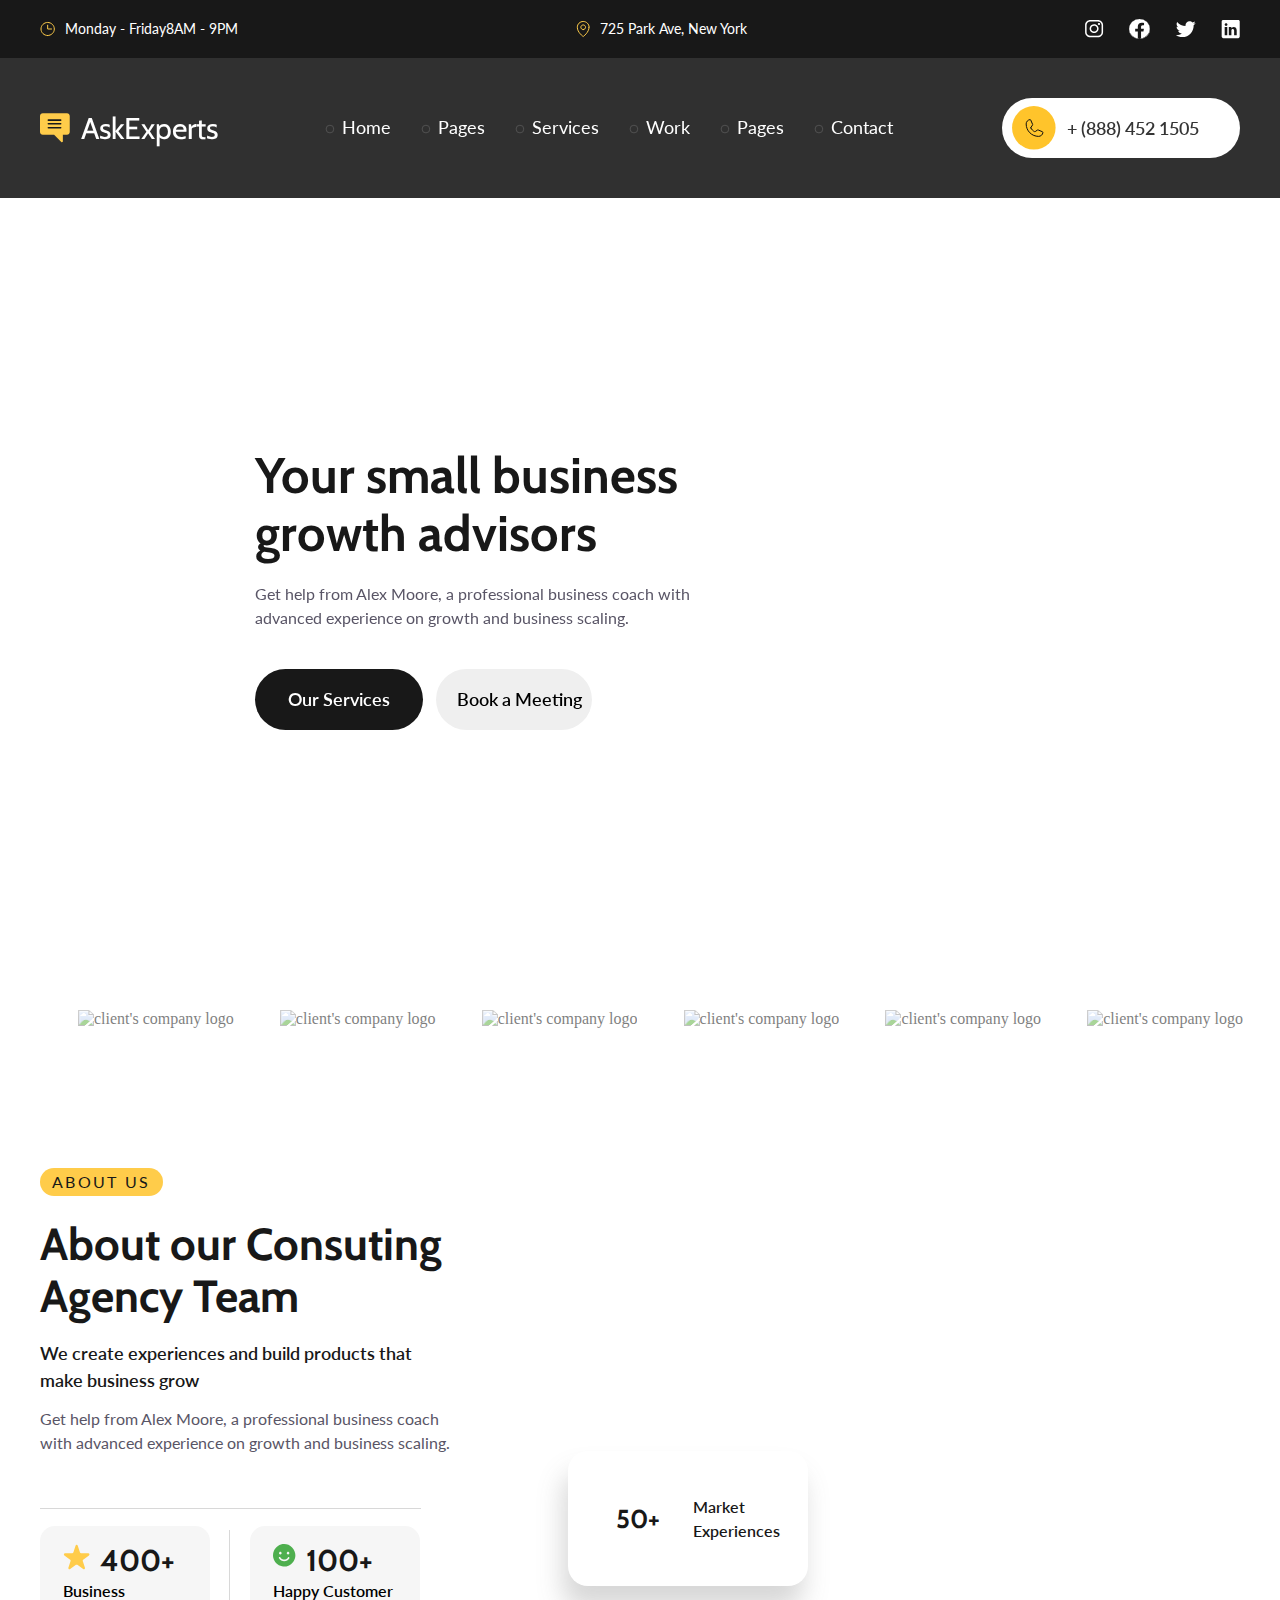
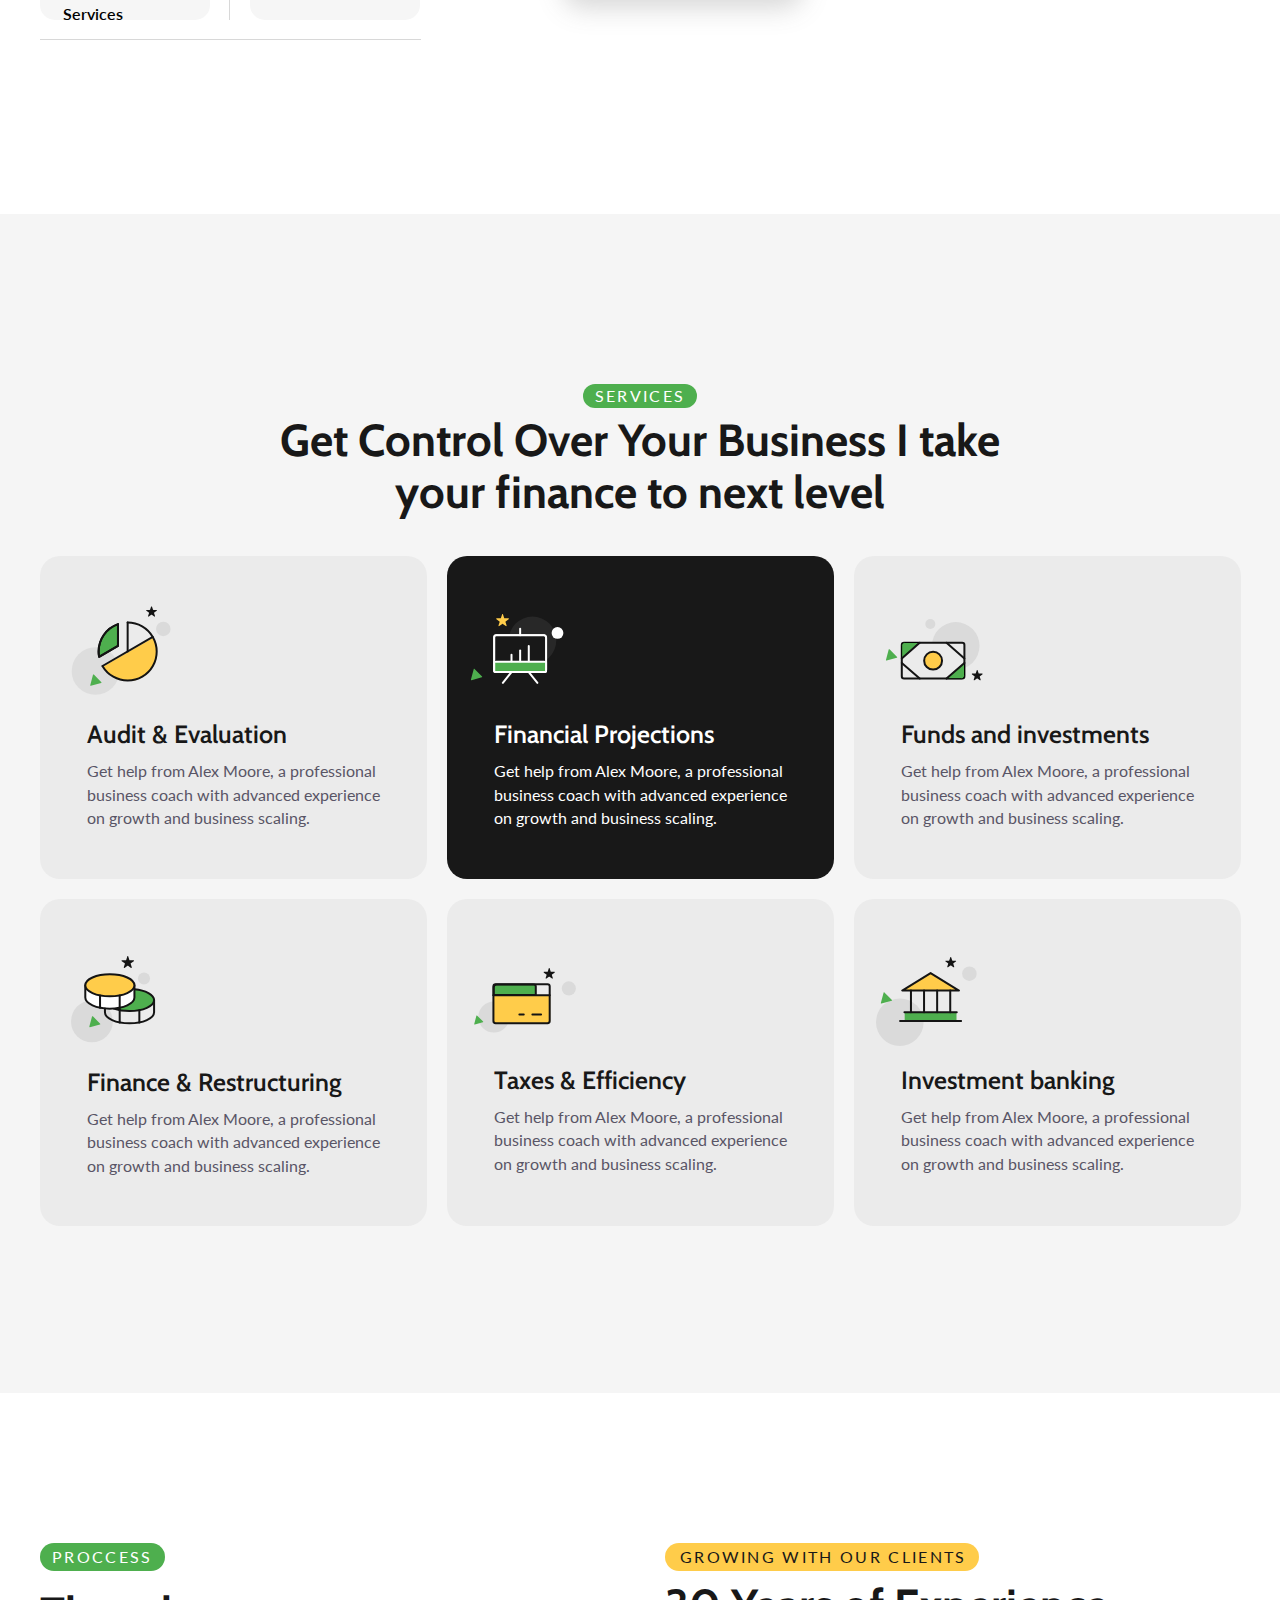
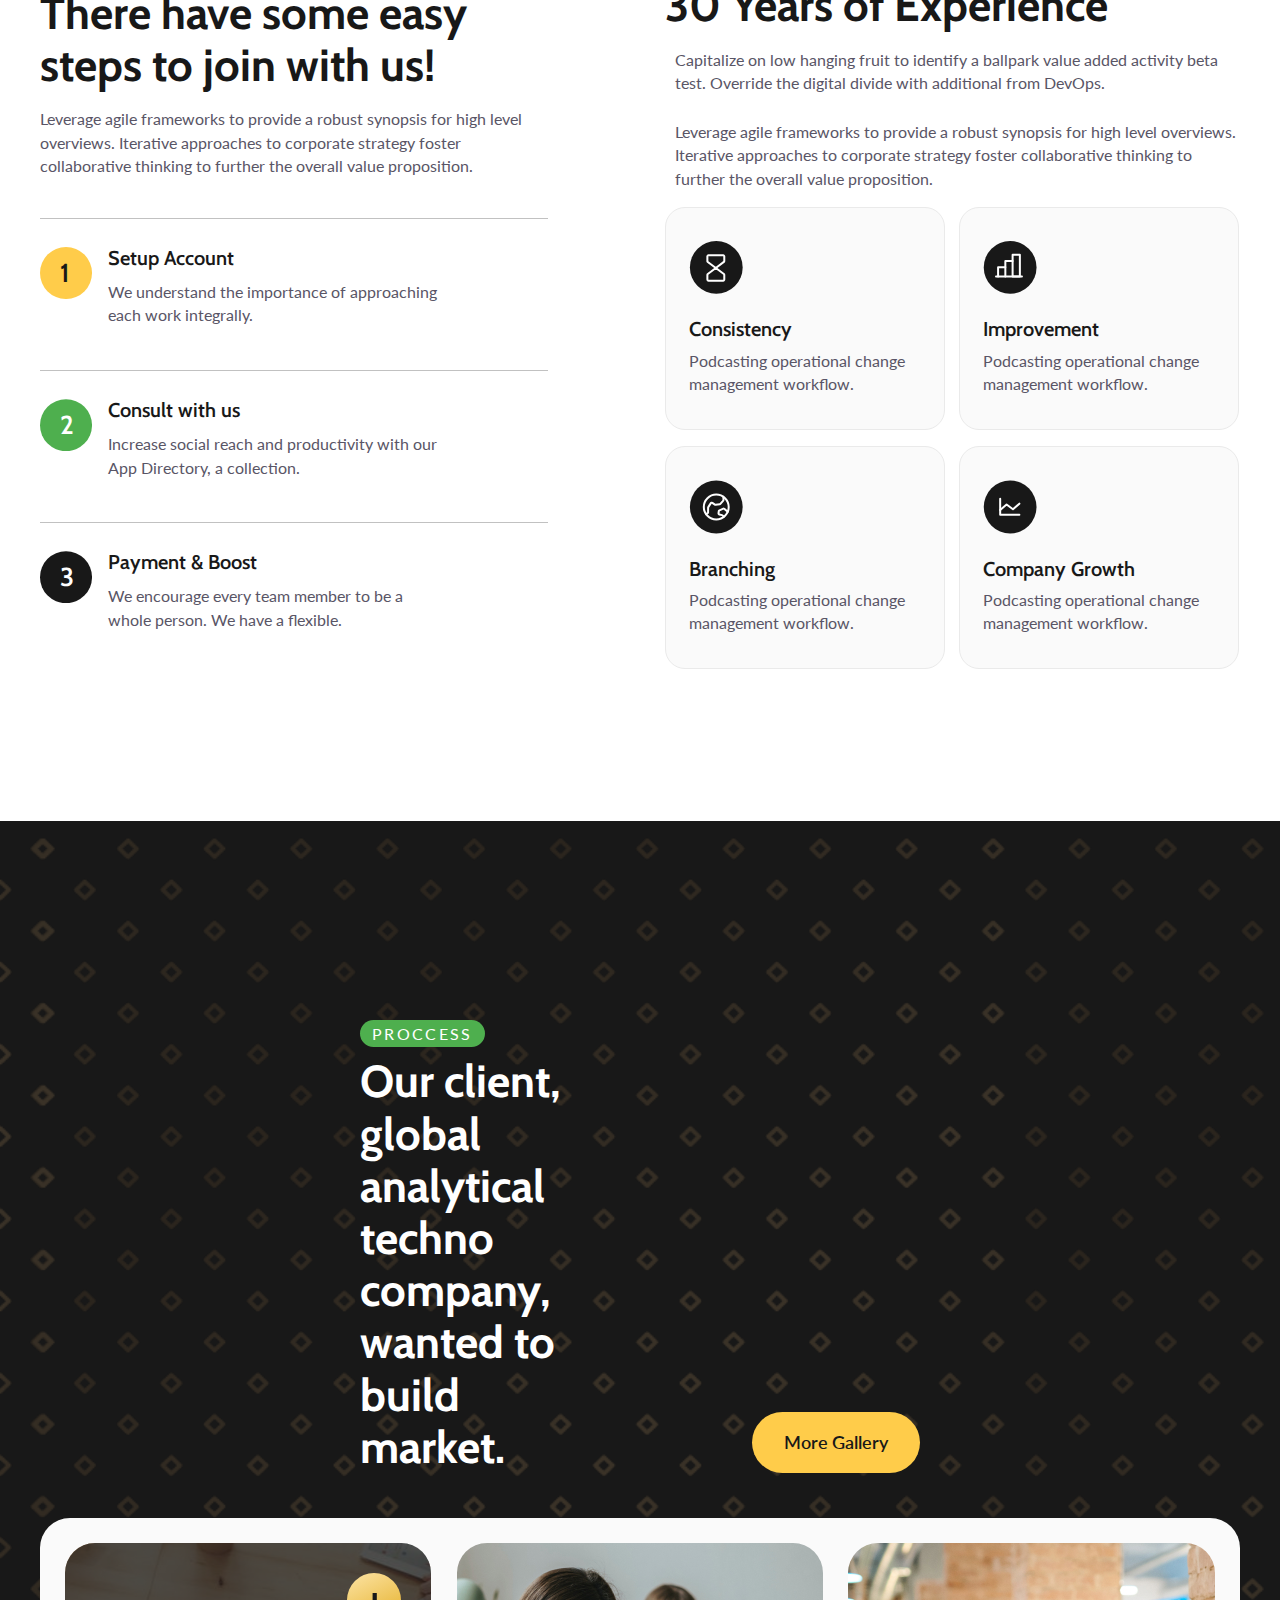
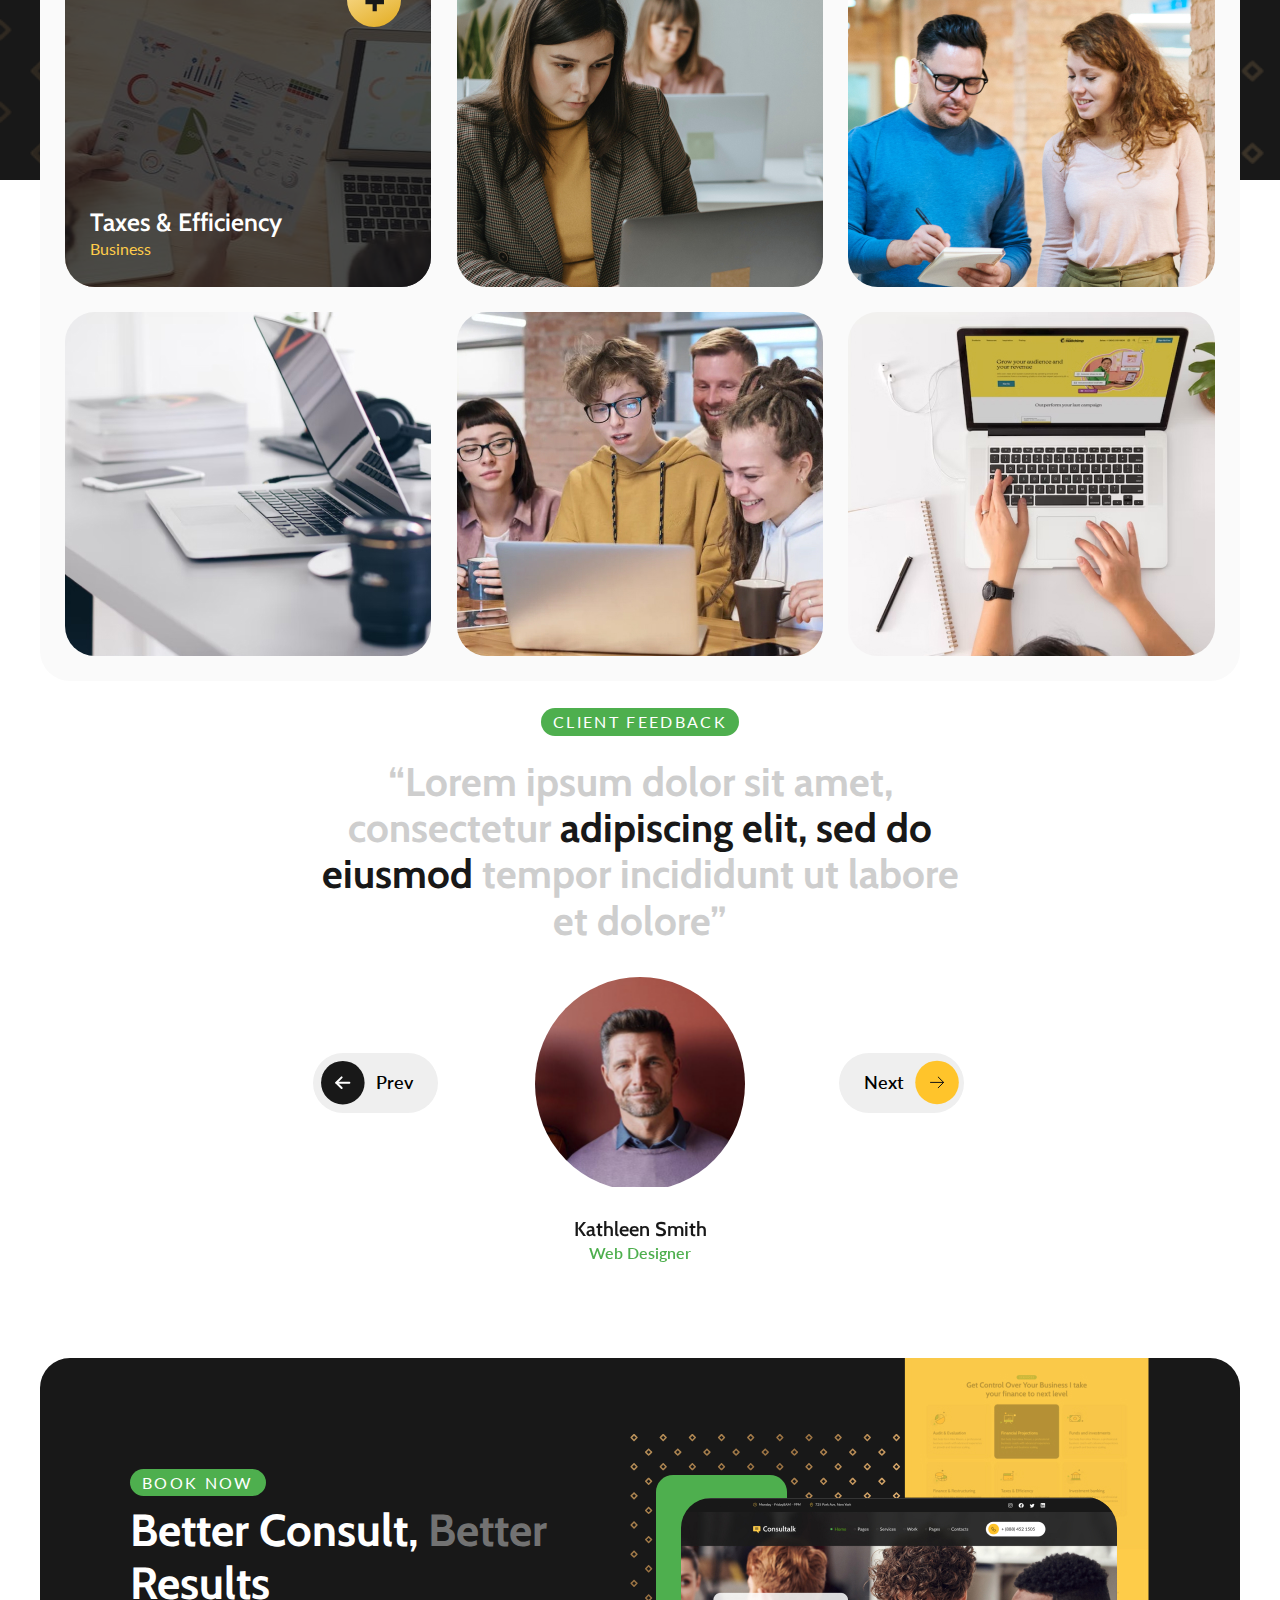
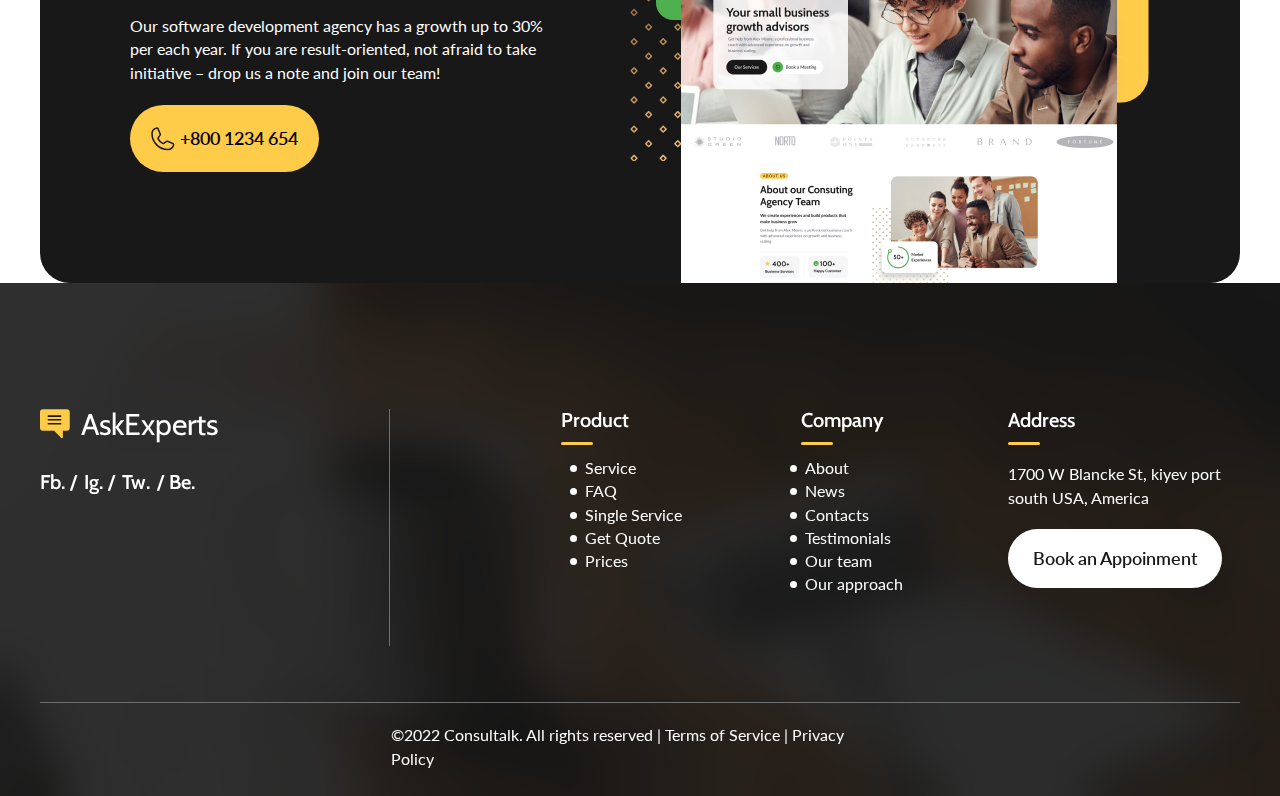
==== commit 904718f2: "added slider and book-now section" ====
--- a/index.html
+++ b/index.html
@@ -442,36 +442,136 @@
           <button class="gallery__button button">More Gallery</button>
         </div>
         <div class="container">
-            <ul class="gallery__cards">
-              <li class="gallery__card-item first-card">
-                <button class="gallery-card__button">
-                  <p class="gallery-card__button-text">+</p>
-                </button>
-                <img src="./images/home_page_index/gallery/Photo1.jpg" alt="">
-                <div class="gallery__card-item-description">
-                  <h4 class="gallery__card-name">Taxes & Efficiency</h4>
-                  <p class="gallery__category">Business</p>
-                </div>
-              </li>
-              <li class="gallery__card-item">
-                <img src="./images/home_page_index/gallery/Photo2.jpg" alt="">
-              </li>
-              <li class="gallery__card-item">
-                <img src="./images/home_page_index/gallery/Photo3.jpg" alt="">
-              </li>
-              <li class="gallery__card-item">
-                <img src="./images/home_page_index/gallery/Photo4.jpg" alt="">
-              </li>
-              <li class="gallery__card-item">
-                <img src="./images/home_page_index/gallery/Photo5.jpg" alt="">
-              </li>
-              <li class="gallery__card-item">
-                <img src="./images/home_page_index/gallery/Photo6.jpg" alt="">
-              </li>
-            </ul>
-        </div>
-        <div class="gallery__stats">
-          
+          <ul class="gallery__cards">
+            <li class="gallery__card-item first-card">
+              <button class="gallery-card__button">
+                <span class="gallery-card__button-text">+</span>
+              </button>
+              <img src="./images/home_page_index/gallery/Photo1.jpg" alt="" />
+              <div class="gallery__card-item-description">
+                <h4 class="gallery__card-name">Taxes & Efficiency</h4>
+                <p class="gallery__category">Business</p>
+              </div>
+            </li>
+            <li class="gallery__card-item">
+              <img src="./images/home_page_index/gallery/Photo2.jpg" alt="" />
+            </li>
+            <li class="gallery__card-item">
+              <img src="./images/home_page_index/gallery/Photo3.jpg" alt="" />
+            </li>
+            <li class="gallery__card-item">
+              <img src="./images/home_page_index/gallery/Photo4.jpg" alt="" />
+            </li>
+            <li class="gallery__card-item">
+              <img src="./images/home_page_index/gallery/Photo5.jpg" alt="" />
+            </li>
+            <li class="gallery__card-item">
+              <img src="./images/home_page_index/gallery/Photo6.jpg" alt="" />
+            </li>
+          </ul>
+        </div>
+        <div class="gallery__stats"></div>
+      </section>
+      <section class="testimonial">
+        <div class="testimonial__title section__title">
+          <p class="testimonial__subtitle-text section__subtitle-text">
+            Client Feedback
+          </p>
+          <h2 class="testimonial__title-text section__title-text">
+            “Lorem ipsum dolor sit amet, consectetur
+            <span class="testimonial__accent"
+              >adipiscing elit, sed do eiusmod</span
+            >
+            tempor incididunt ut labore et dolore”
+          </h2>
+        </div>
+        <div class="testimonial__slider-arrows">
+          <button class="testimonial__button button testimonial--prev-button">
+            <img
+              src="./images/home_page_index/testimonial/Icon-prev.svg"
+              alt="arrow-left"
+            />
+            Prev
+          </button>
+          <button class="testimonial__button button testimonial--next-button">
+            Next
+            <img
+              src="./images/home_page_index/testimonial/Icon-next.svg"
+              alt="arrow-right"
+            />
+          </button>
+        </div>
+        <div class="testimonial__slider">
+          <div class="testimonial__slide">
+            <div class="testimonial__slide-content">
+              <div class="testimonial__slide-image-box">
+                <img
+                  class="testimonial__slide-image"
+                  src="./images/home_page_index/testimonial/Kathleen_Smith.jpg"
+                  alt="photo"
+                />
+              </div>
+            </div>
+            <div class="testimonial__slide-info">
+              <h3 class="testimonials__slide-name">Kathleen Smith</h3>
+              <p class="testimonial__slide-position">Web Designer</p>
+            </div>
+          </div>
+          <div class="testimonial__slide">
+            <div class="testimonial__slide-content">
+              <div class="testimonial__slide-image-box">
+                <img
+                  class="testimonial__slide-image"
+                  src="./images/home_page_index/testimonial/Kathleen_Smith.jpg"
+                  alt="photo"
+                />
+              </div>
+            </div>
+            <div class="testimonial__slide-info">
+              <h3 class="testimonials__slide-name">Kathleen Smith</h3>
+              <p class="testimonial__slide-position">Web Designer</p>
+            </div>
+          </div>
+        </div>
+      </section>
+      <section class="book-now container">
+        <div class="book-now__content">
+          <div class="book-now__content-box">
+            <div class="book-now__title section__title">
+              <p class="book-now__subtitle-text section__subtitle-text">
+                Book Now
+              </p>
+              <h2 class="book-now__title-text section__title-text">
+                Better Consult,
+                <span class="book-now__accent-text">Better</span> Results
+              </h2>
+            </div>
+            <p class="book-now__description">
+              Our software development agency has a growth up to 30% per each
+              year. If you are result-oriented, not afraid to take initiative –
+              drop us a note and join our team!
+            </p>
+          </div>
+          <div class="book-now__button-box">
+            <button class="button book-now__button">
+              <img src="./images/home_page_index/book-now/phone-icon.svg" alt="">
+              +800 1234 654
+            </button>
+          </div>
+        </div>
+        <div class="book-now__image">
+          <div class="book-now__image-box">
+            <img
+              class="book-now__picture "
+              src="./images/home_page_index/book-now/book-now1.jpg"
+              alt=""
+            />
+            <img
+              class="book-now__picture"
+              src="./images/home_page_index/book-now/book-now2.jpg"
+              alt=""
+            />
+          </div>
         </div>
       </section>
     </main>
@@ -496,7 +596,7 @@
           </div>
           <div class="footer__info-box">
             <ul class="footer__list">
-              <p class="footer__list-title">Product</p>
+              <li class="footer__list-title">Product</li>
               <li class="footer__list-item">
                 <a href="#0" class="footer__list-link">Service</a>
               </li>
@@ -514,9 +614,9 @@
               </li>
             </ul>
             <ul class="footer__list">
-              <p class="footer__list-title footer__list-title--position">
+              <li class="footer__list-title footer__list-title--position">
                 Company
-              </p>
+              </li>
               <li class="footer__list-item">
                 <a href="#0" class="footer__list-link">About </a>
               </li>
@@ -551,5 +651,8 @@
         </p>
       </div>
     </footer>
+    <script src="https://code.jquery.com/jquery-3.7.1.min.js"></script>
+    <script src="./js/home_page/slick.min.js"></script>
+    <script src="./js/home_page/main.js"></script>
   </body>
 </html>
--- a/styles/home_page_(index)/style.css
+++ b/styles/home_page_(index)/style.css
@@ -775,6 +775,232 @@
 
 
 /* -------------------------GALLERY STYLES END------------------ */
+
+/*----------------------------- TESTIMONIAL STYLES START-------------------------------- */
+
+.testimonial {
+  inline-size: 654px;
+  margin: auto;
+  margin-top: -280px;
+  padding: 0 0 93px;
+  position: relative;
+}
+.testimonial__title {
+  text-align: center;
+}
+.section__title {
+}
+.testimonial__subtitle-text {
+  background: #4EAF4E;
+  color: #fff;
+  margin-bottom: 23px;
+}
+.section__subtitle-text {
+}
+.testimonial__title-text {
+  color: #CECECE;
+  text-align: center;
+  font-family: Cabin;
+  font-size: 40px;
+  font-style: normal;
+  font-weight: 700;
+  line-height: 116%; 
+  margin-bottom: 33px;
+}
+
+.testimonial__accent {
+  color: #181818;
+}
+
+.section__title-text {
+}
+.testimonial__slider {
+  position: relative;
+}
+.testimonial__slide {
+}
+
+.testimonial__slide-content {
+  display: flex;
+  justify-content: space-between;
+  align-items: center;
+  gap: 97px;
+}
+
+.testimonial__slide-image-box {
+  margin: auto;
+  margin-bottom: 27px;
+  width: 210px;
+  border-radius: 50%;
+  overflow: hidden;
+}
+
+.testimonial__slide-image {
+  inline-size: 100%;
+  block-size: 100%;
+}
+
+.testimonial__slide-info {
+  text-align: center;
+}
+.testimonials__slide-name {
+  color: #181818;
+  font-family: Cabin, sans-serif;
+  font-size: 20px;
+  font-weight: 600;
+  line-height: 116%;
+  }
+
+.testimonial__slide-position {
+  color: #4EAF4E;
+  font-family: Lato, sans-serif;
+  font-size: 16px;
+  font-weight: 600;
+  line-height: 147.5%;
+}
+
+.testimonial__button {
+  padding: 8px 25px 8px 8px;
+  width: 125px;
+  height: 60px;
+  position: absolute;
+  inset-block-start: 53%;
+  cursor: pointer;
+  z-index: 1;
+}
+
+.testimonial--prev-button {
+  inset-inline-start: 0;
+}
+
+.testimonial--next-button {
+  inset-inline-end: 3px;
+  padding: 8px 8px 8px 25px;
+}
+
+/* ----------------SLIDER STYLES START------------------ */
+
+.slick-list {
+  overflow: hidden;
+}
+
+.slick-track {
+  display: flex;
+}
+
+/* ----------------SLIDER STYLES END------------------ */
+
+/*------------- TESTIMONIAL STYLES END----------------- */
+
+/* ---------------BOOK-NOW STYLES START-------------------- */
+
+.book-now {
+  border-radius: 30px;
+  background: #181818;
+  display: flex;
+  justify-content: space-between;
+  padding: 0 90px;
+  block-size: 525px;
+  overflow: hidden;
+  position: relative;
+}
+
+.book-now::before {
+  content: '';
+  position: absolute;
+  inline-size: 327.802px;
+  block-size: 327.803px;
+  background: url(../../images/home_page_index/book-now/Pattern-bg.svg);
+  inset-inline-start: 590px;
+  inset-block-start: 75px;
+}
+
+.book-now::after {
+  content: '';
+  position: absolute;
+  inset-inline-start: 616px;
+  inset-block-start: 117px;
+  inline-size: 130.655px;
+  block-size: 145.369px;
+  border-radius: 17px;
+  background: #4EAF4E;
+}
+
+.book-now__content {
+  display: flex;
+  flex-direction: column;
+  justify-content: center;
+  max-inline-size: 427px;
+}
+
+.book-now__content-box {
+  margin-block-end: 21px;
+}
+
+
+.book-now__subtitle-text {
+  color: #FFF;
+  background: #4EAF4E;
+  margin-bottom: 8px;
+}
+
+.book-now__title-text {
+  color: #FFF;
+  font-family: Cabin, sans-serif;
+  font-size: 45px;
+  font-weight: 700;
+  line-height: 116%; 
+  margin-block-end: 5px;
+}
+
+.book-now__accent-text {
+  color: #727272;
+}
+
+.book-now__description {
+  color: #FFF;
+  font-family: Lato, sans-serif;
+  font-size: 16px;
+  font-weight: 400;
+  line-height: 147.5%;
+}
+
+.book-now__button {
+  padding: 19px 21px;
+  background: #FFCC4A;
+  display: flex;
+  gap: 5px;
+}
+
+.book-now__image {
+  position: relative;
+}
+
+.book-now__image-box {
+  position: relative;
+  inset-block-start: 140px;
+  inset-inline-end: 33px;
+  display: grid;
+  grid-template-rows: 1fr 1fr;
+  z-index: 1;
+  overflow: hidden;
+  border-top-left-radius: 30px;
+  border-top-right-radius: 30px;
+}
+
+.book-now__image::after {
+  content: '';
+  position: absolute;
+  inset-block-end: 180px;
+  inset-inline-start: 190px;
+  inline-size: 245px;
+  block-size: 345px;
+  background: url(../../images/home_page_index/book-now/book-now3.2.jpg);
+  border-bottom-right-radius: 30px;
+}
+
+/* ---------------BOOK-NOW STYLES END-------------------- */
+
 /* --------------FOOTER STYLES START-------------------- */
 
 .footer {
@@ -837,12 +1063,14 @@
 }
 
 .footer__list-title {
+  list-style: none;
   margin-bottom: 24px;
   position: relative;
+  font-size: 20px;
 }
 
 .footer__list-title--position {
-  margin-left: 23px;
+  margin-left: 20px;
 }
 
 .footer__list-title::after {
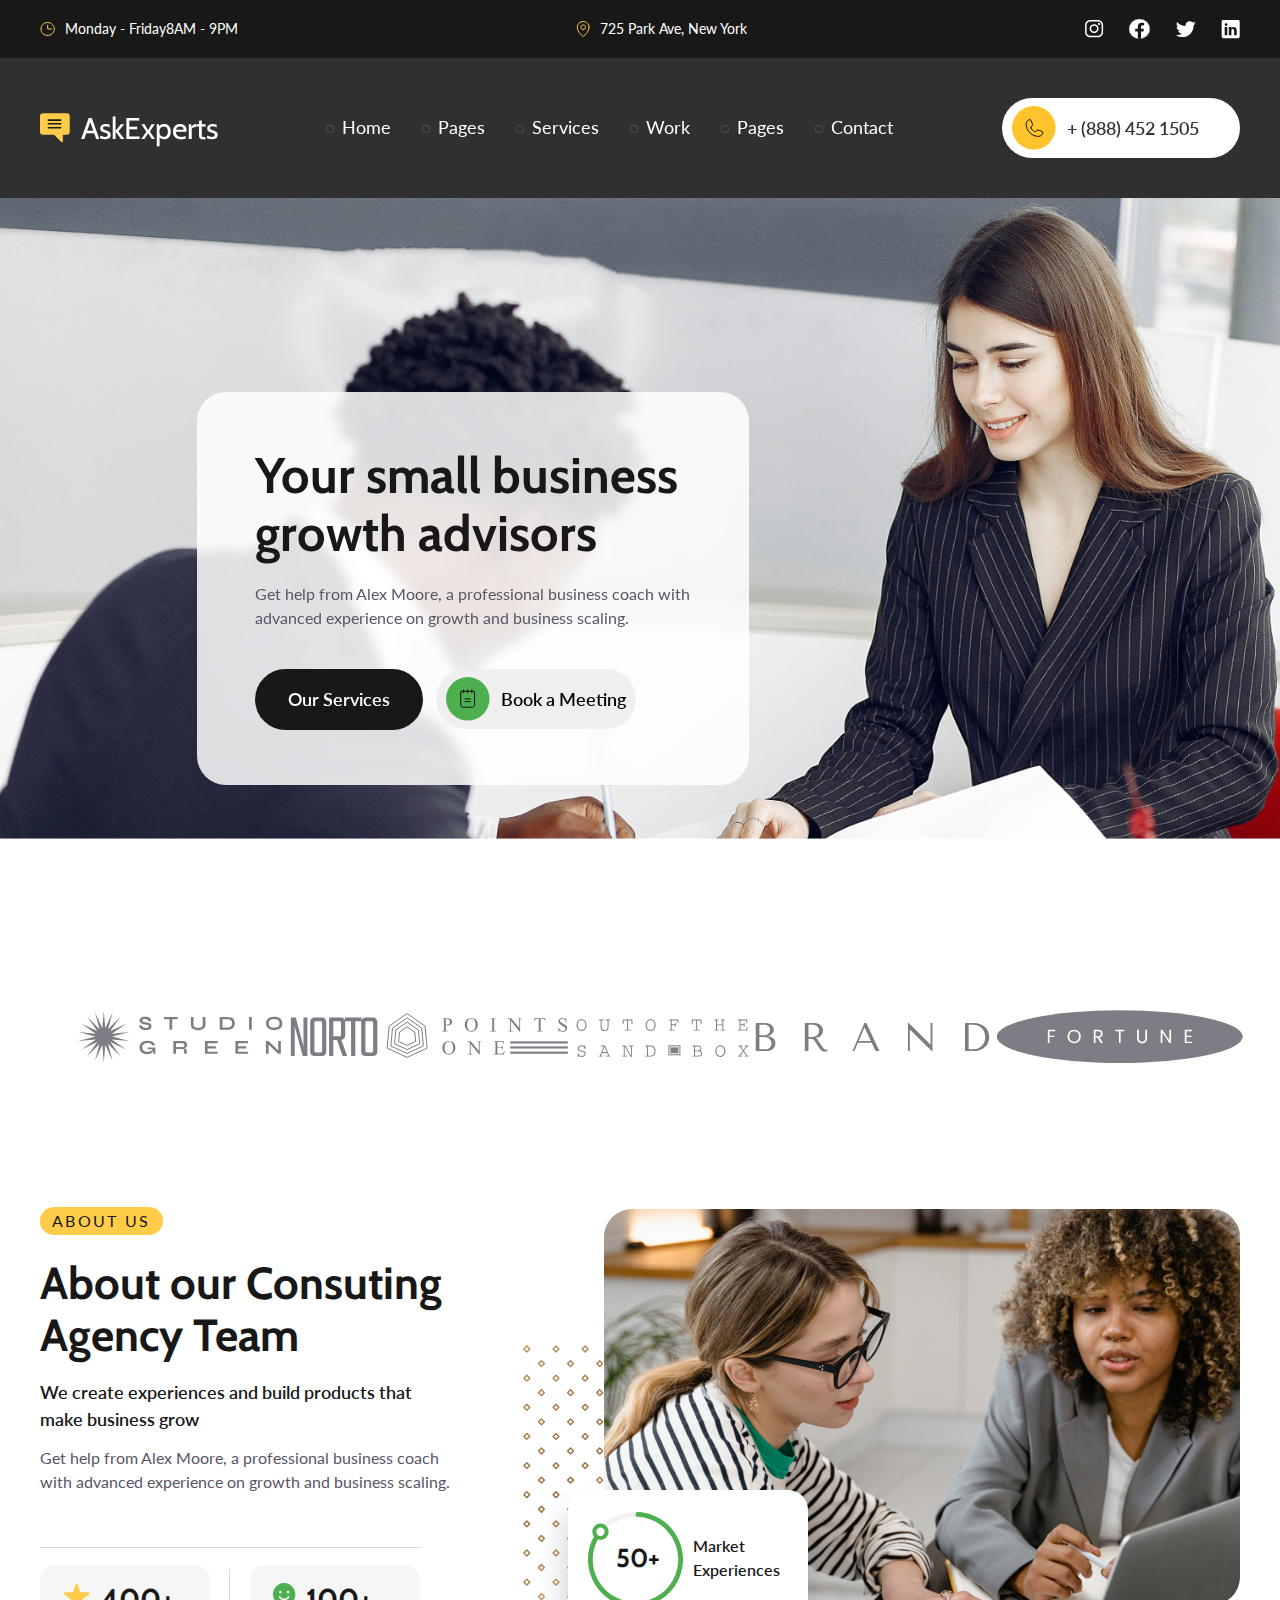
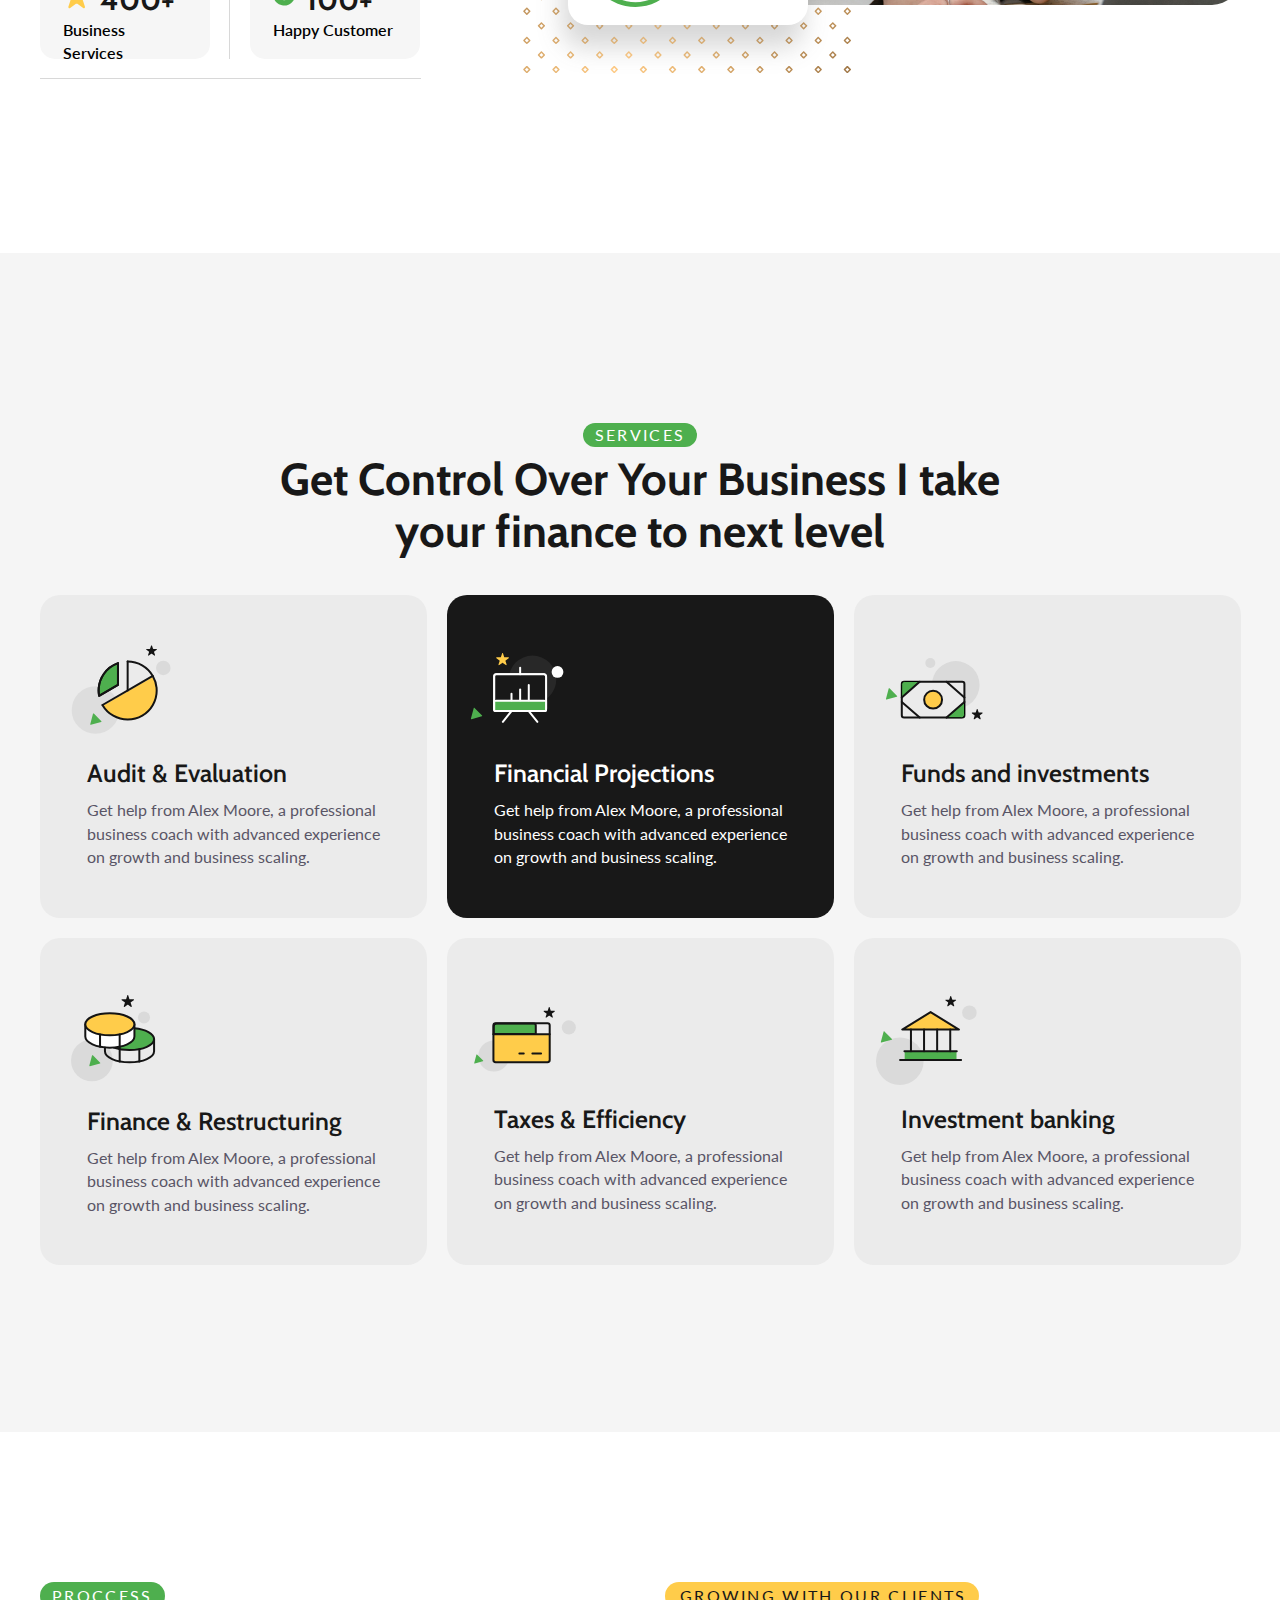
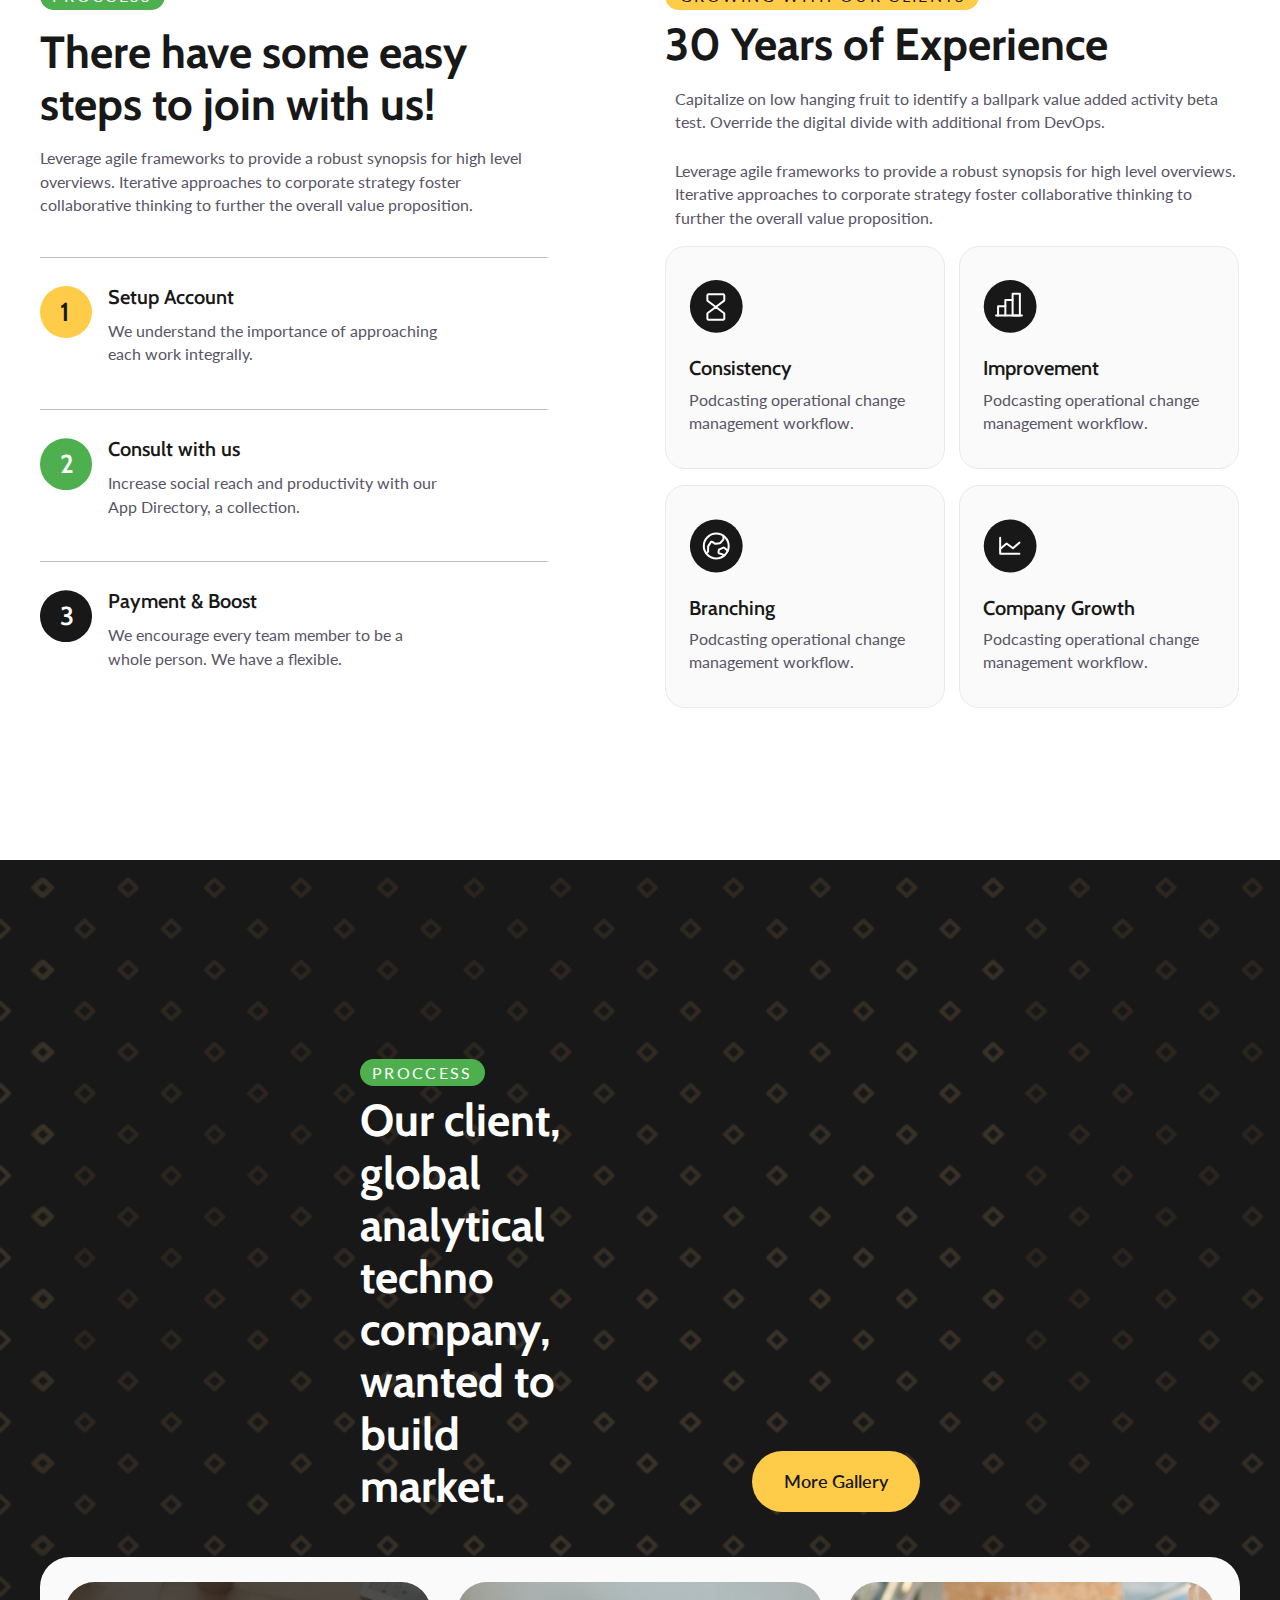
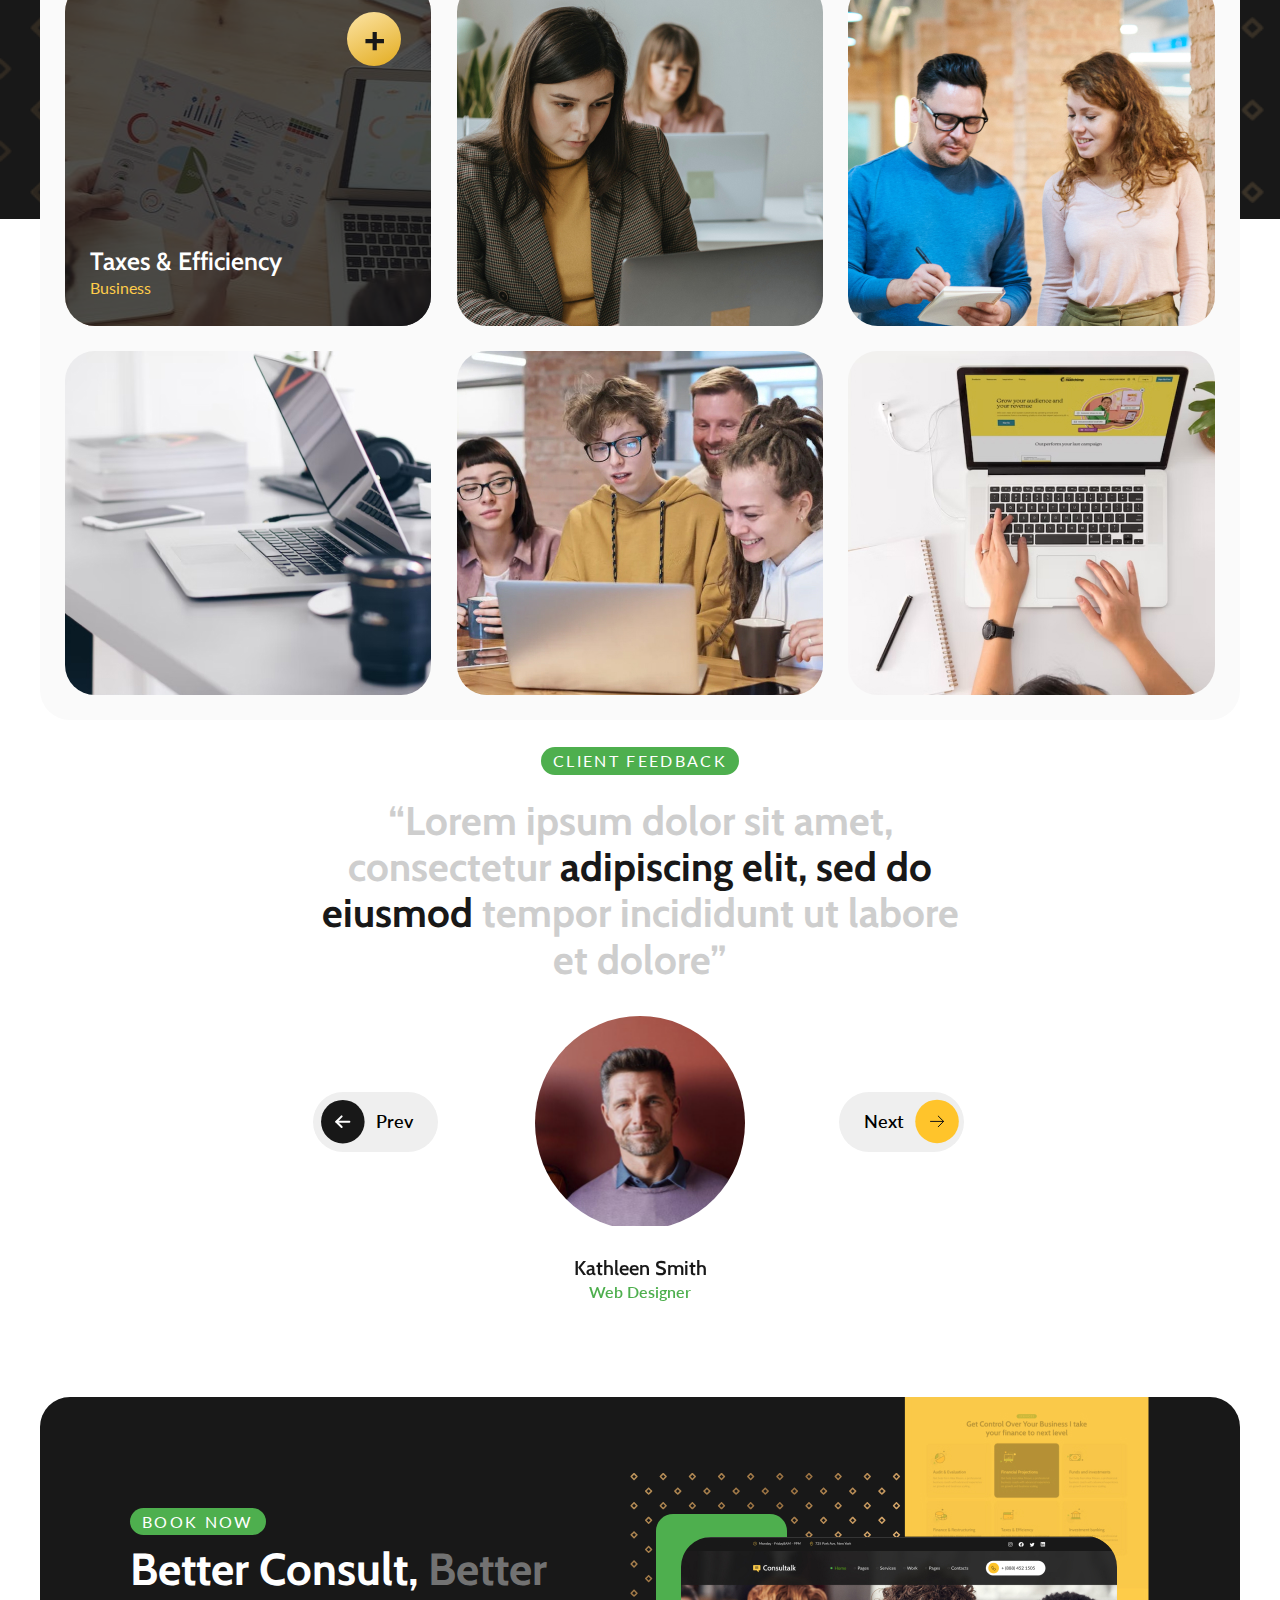
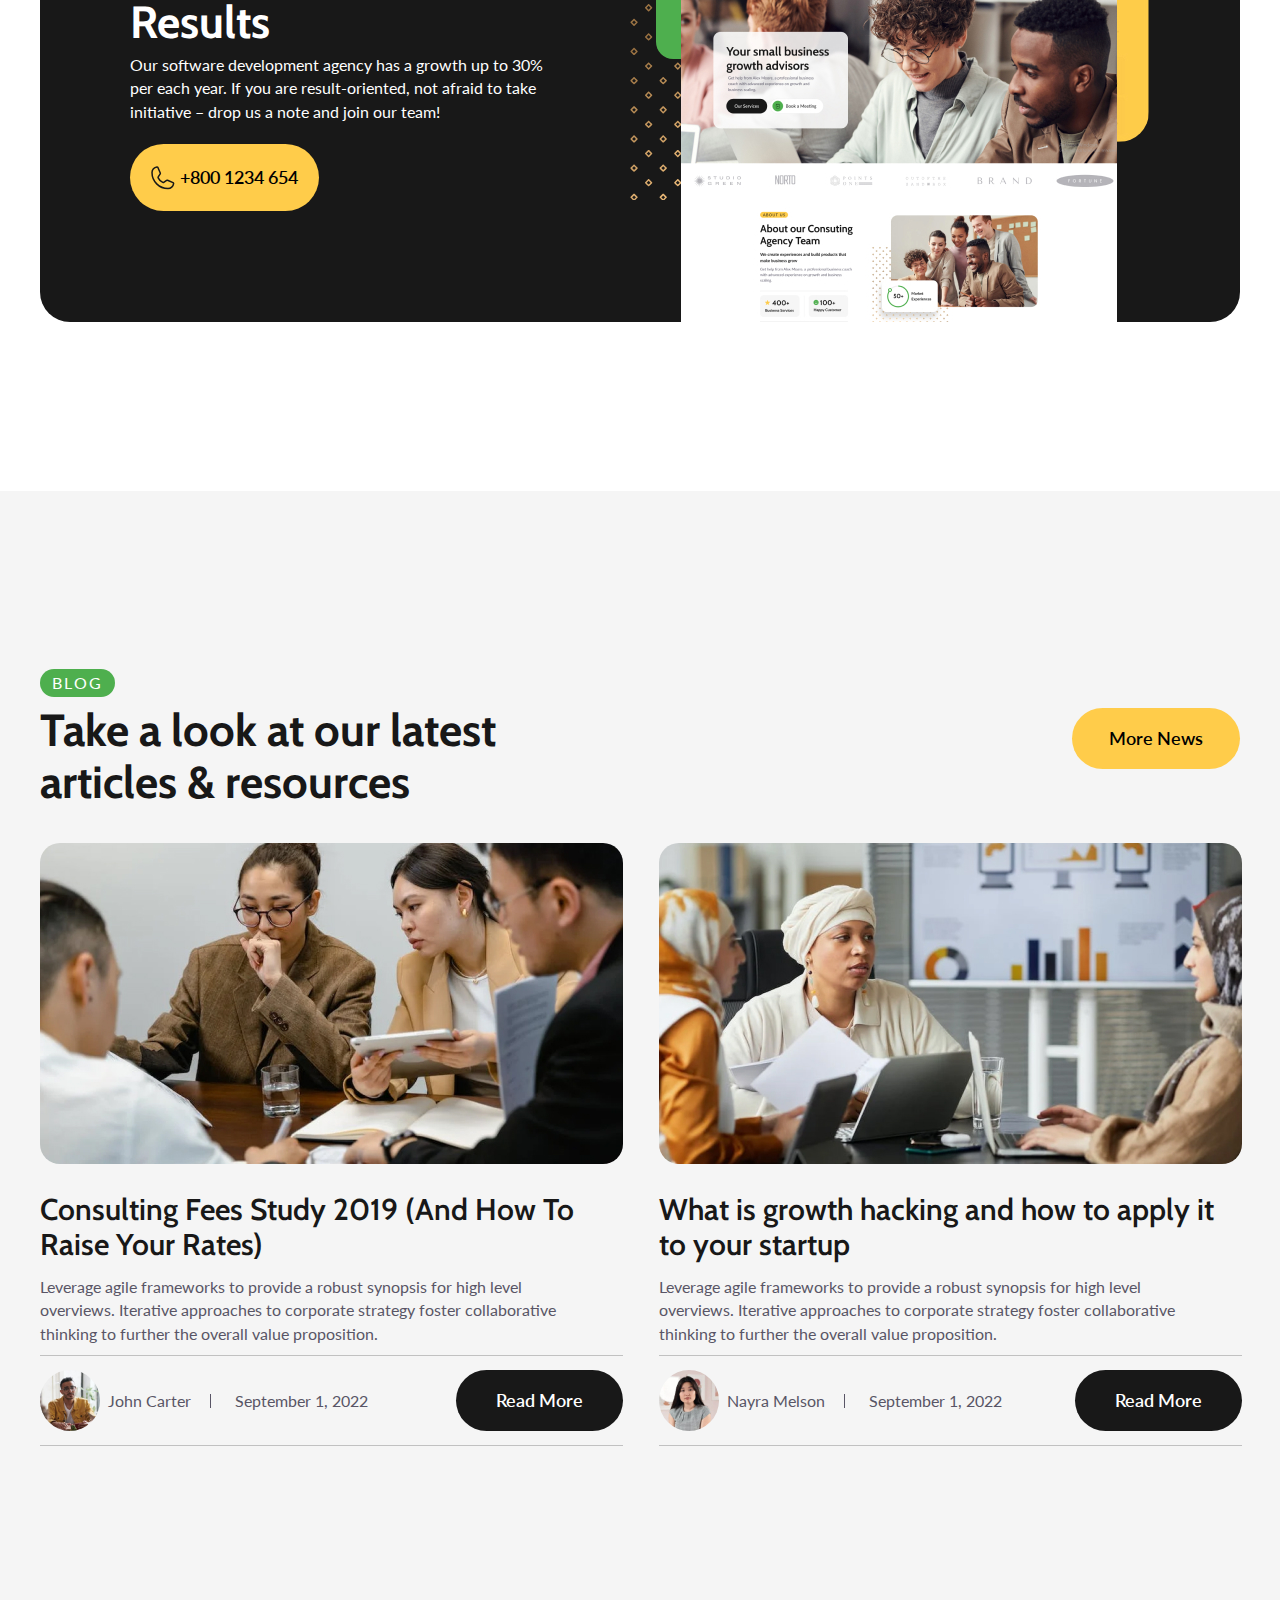
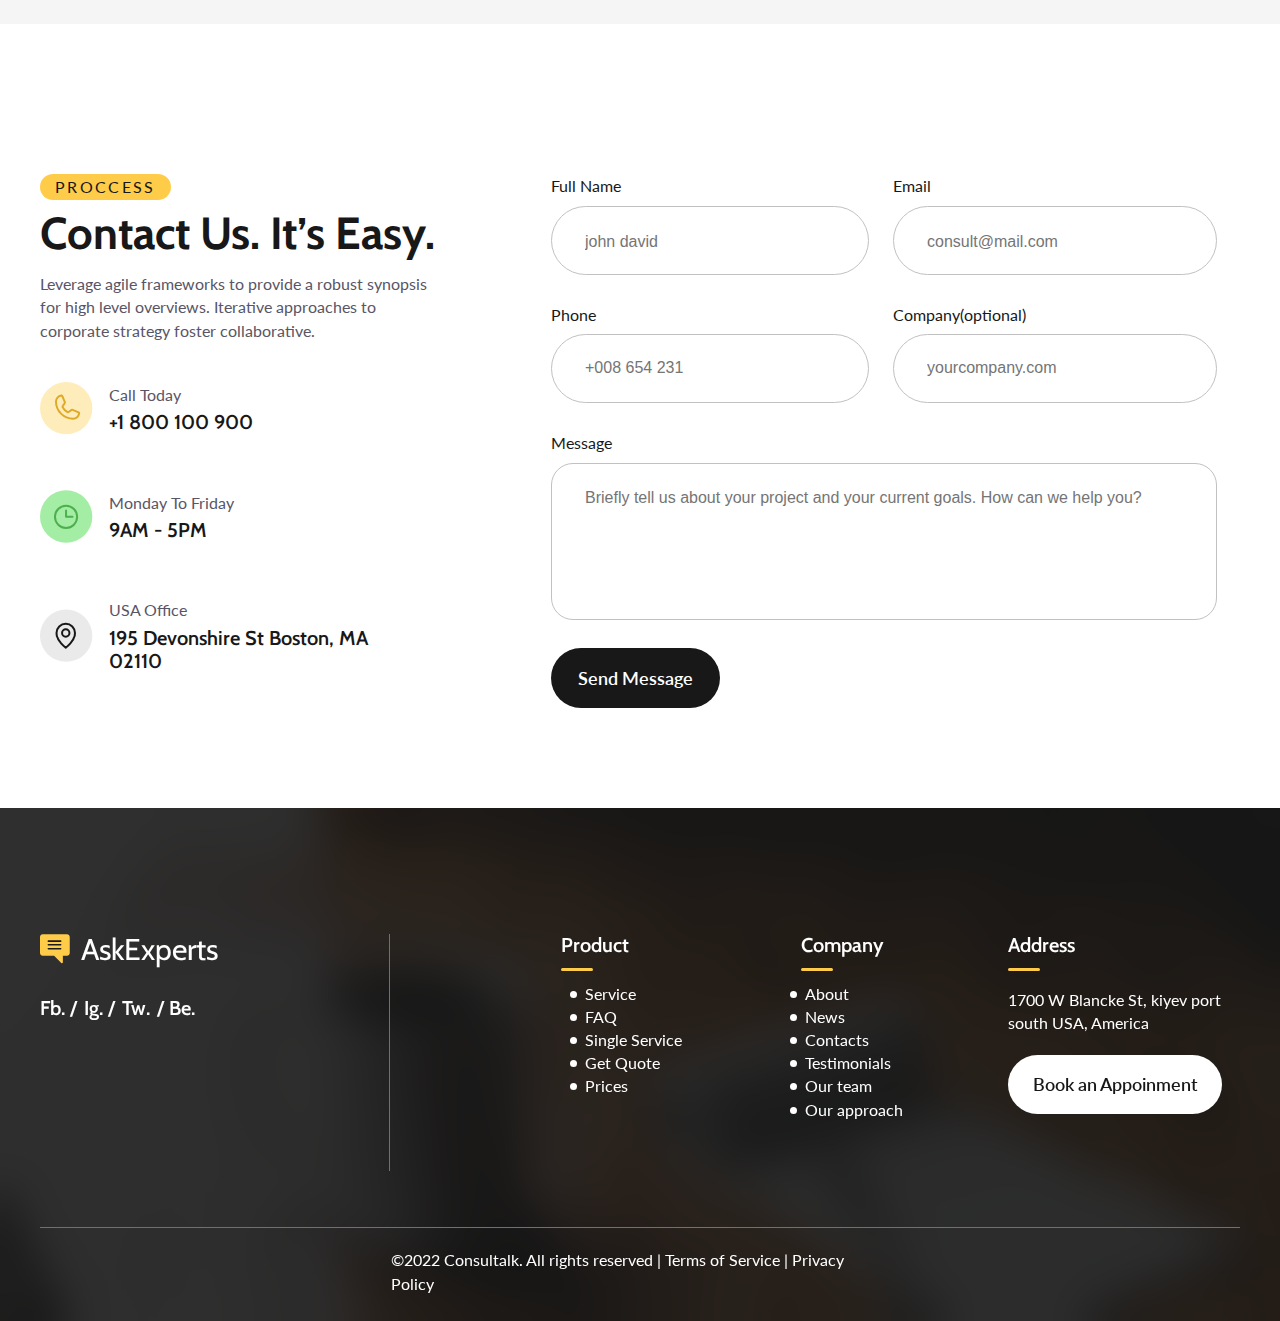
==== commit 2195471c: "fix" ====
--- a/index.html
+++ b/index.html
@@ -150,7 +150,7 @@
       <section class="about container">
         <div class="about__content">
           <div class="about__title section__title">
-            <p class="about__subtitle-text section__subtitle-text">About Us</p>
+            <a href="./About/About.html" class="about__subtitle-text section__subtitle-text">About Us</a>
             <h2 class="about__title-text section__title-text">
               About our Consuting Agency Team
             </h2>
@@ -218,9 +218,9 @@
       <section class="services">
         <div class="container">
           <div class="services__title section__title">
-            <p class="services__subtitle-text section__subtitle-text">
+            <a href="#0" class="services__subtitle-text section__subtitle-text">
               Services
-            </p>
+            </a>
             <h2 class="services__title-text section__title-text">
               Get Control Over Your Business I take your finance to next level
             </h2>
@@ -306,9 +306,9 @@
       <section class="process container">
         <div class="process__steps">
           <div class="process-steps__title section__title">
-            <p class="process-steps__subtitle-text section__subtitle-text">
+            <a href="#0" class="process-steps__subtitle-text section__subtitle-text">
               Proccess
-            </p>
+            </a>
             <h2 class="process-steps__title-text section__title-text">
               There have some easy steps to join with us!
             </h2>
@@ -359,11 +359,11 @@
         </div>
         <div class="process__experience">
           <div class="process__experience__title section__title">
-            <p
+            <a href="./About/About.html"
               class="process__experience__subtitle-text section__subtitle-text"
             >
               Growing with our clients
-            </p>
+            </a>
             <h2 class="process__experience__title-text section__title-text">
               30 Years of Experience
             </h2>
@@ -431,9 +431,9 @@
       <section class="gallery">
         <div class="gallery__title-box">
           <div class="gallery__title section__title">
-            <p class="gallery__subtitle-text section__subtitle-text">
+            <a href="./Case_Study/Case_Study.html" class="gallery__subtitle-text section__subtitle-text">
               Proccess
-            </p>
+            </a>
             <h2 class="gallery__title-text section__title-text">
               Our client, global analytical techno company, wanted to build
               market.
@@ -474,9 +474,9 @@
       </section>
       <section class="testimonial">
         <div class="testimonial__title section__title">
-          <p class="testimonial__subtitle-text section__subtitle-text">
+          <a href="#0" class="testimonial__subtitle-text section__subtitle-text">
             Client Feedback
-          </p>
+          </a>
           <h2 class="testimonial__title-text section__title-text">
             “Lorem ipsum dolor sit amet, consectetur
             <span class="testimonial__accent"
@@ -538,9 +538,9 @@
         <div class="book-now__content">
           <div class="book-now__content-box">
             <div class="book-now__title section__title">
-              <p class="book-now__subtitle-text section__subtitle-text">
+              <a href="#0" class="book-now__subtitle-text section__subtitle-text">
                 Book Now
-              </p>
+              </a>
               <h2 class="book-now__title-text section__title-text">
                 Better Consult,
                 <span class="book-now__accent-text">Better</span> Results
@@ -554,7 +554,10 @@
           </div>
           <div class="book-now__button-box">
             <button class="button book-now__button">
-              <img src="./images/home_page_index/book-now/phone-icon.svg" alt="">
+              <img
+                src="./images/home_page_index/book-now/phone-icon.svg"
+                alt=""
+              />
               +800 1234 654
             </button>
           </div>
@@ -562,7 +565,7 @@
         <div class="book-now__image">
           <div class="book-now__image-box">
             <img
-              class="book-now__picture "
+              class="book-now__picture"
               src="./images/home_page_index/book-now/book-now1.jpg"
               alt=""
             />
@@ -573,6 +576,130 @@
             />
           </div>
         </div>
+      </section>
+      <section class="blog">
+       <div class="container">
+          <div class="blog__header">
+            <div class="blog__title section__title">
+              <a
+                href="./Blog/Blog.html"
+                class="blog__subtitle-text section__subtitle-text"
+              >
+                Blog
+              </a>
+              <h2 class="blog__title-text section__title-text">
+                Take a look at our latest articles & resources
+              </h2>
+            </div>
+            <button class="button blog__button">More News</button>
+          </div>
+          <div class="blog__content">
+            <article class="blog__card">
+              <img src="./images/home_page_index/blog/Image1.jpg" alt="team-work" class="blog__card-image" />
+              <h3 class="blog__card-title">
+                Consulting Fees Study 2019 (And How To Raise Your Rates)
+              </h3>
+              <p class="blog__card-description">
+                Leverage agile frameworks to provide a robust synopsis for high
+                level overviews. Iterative approaches to corporate strategy foster
+                collaborative thinking to further the overall value proposition.
+              </p>
+              <div class="blog__card-experts">
+               <div class="blog__card-experts-content">
+                <img class="blog__card-experts-avatar" src="./images/home_page_index/blog/expert-avatar1.jpg" alt="John Carter photo">
+                  <p class="blog__card-experts-name">John Carter</p>
+                  <p class="blog__card-experts-date">September 1, 2022</p>
+               </div>
+                <button class="button blog__card-more-button">Read More</button>
+              </div>
+            </article>
+            <article class="blog__card">
+              <img src="./images/home_page_index/blog/Image2.jpg" alt="team-work" class="blog__card-image" />
+              <h3 class="blog__card-title">
+                What is growth hacking and how to apply it to your startup
+              </h3>
+              <p class="blog__card-description">
+                Leverage agile frameworks to provide a robust synopsis for high
+                level overviews. Iterative approaches to corporate strategy foster
+                collaborative thinking to further the overall value proposition.
+              </p>
+              <div class="blog__card-experts">
+               <div class="blog__card-experts-content">
+                <img class="blog__card-experts-avatar" src="./images/home_page_index/blog/expert-avatar2.jpg" alt="Nayra Melson photo">
+                  <p class="blog__card-experts-name">Nayra Melson</p>
+                  <p class="blog__card-experts-date">September 1, 2022</p>
+               </div>
+                <button class="button blog__card-more-button">Read More</button>
+              </div>
+            </article>
+          </div>
+       </div>
+      </section>
+      <section class="proccess-contact container">
+        <div class="proccess-contact__content">
+          <div class="proccess-contact__title section__title">
+            <a
+              href="./Contact/Contact.html"
+              class="proccess-contact__subtitle-text section__subtitle-text"
+            >
+            Proccess
+            </a>
+            <h2 class="proccess-contact__title-text section__title-text">
+              Contact Us. It’s Easy.
+            </h2>
+            <p class="proccess-contact__description">Leverage agile frameworks to provide a robust synopsis for high level overviews. Iterative approaches to corporate strategy foster collaborative.</p>
+          </div>
+          <ul class="proccess-contact__list">
+            <li class="proccess-contact__list-item">
+              <img class="proccess-contact__list-item-icon" src="./images/home_page_index/process-contact/phone-icon.svg" alt="phone-Icon">
+             <div class="process-contact__list-item-content">
+                <p class="proccess-contact__list-item-title">Call Today</p>
+                <p class="proccess-contact__list-item-description">+1 800 100 900</p>
+            </li>
+            <li class="proccess-contact__list-item">
+              <img class="proccess-contact__list-item-icon" src="./images/home_page_index/process-contact/time-icon.svg" alt="time-icon">
+             <div class="process-contact__list-item-content">
+                <p class="proccess-contact__list-item-title">Monday To Friday</p>
+                <p class="proccess-contact__list-item-description">9AM - 5PM</p>
+             </div>
+            </li>
+            <li class="proccess-contact__list-item">
+              <img class="proccess-contact__list-item-icon" src="./images/home_page_index/process-contact/location-icon.svg" alt="location-icon">
+             <div class="process-contact__list-item-content">
+                <p class="proccess-contact__list-item-title">USA Office</p>
+                <p class="proccess-contact__list-item-description">195 Devonshire St Boston, MA 02110
+                </p>
+             </div>
+            </li>
+          </ul>
+        </div>
+        <form class="proccess-contact__form">
+      <div class="proccess-contact__label-wrapper">
+            <label class="proccess-contact__form-label">
+              <span class="procces-contact__form-input-title">Full Name</span>
+              <input class="proccess-contact__form-input" type="text" placeholder="john david">
+            </label>
+            <label class="proccess-contact__form-label">
+              <span class="procces-contact__form-input-title">Email</span>
+              <input class="proccess-contact__form-input" type="email" placeholder="consult@mail.com">
+            </label>
+      </div>
+       <div class="proccess-contact__label-wrapper">
+            <label class="proccess-contact__form-label">
+              <span class="procces-contact__form-input-title">Phone</span>
+              <input class="proccess-contact__form-input" type="number" placeholder="+008 654 231">
+            </label>
+            <label class="proccess-contact__form-label">
+              <span class="procces-contact__form-input-title">Company(optional)</span>
+              <input class="proccess-contact__form-input" type="email" placeholder="yourcompany.com">
+            </label>
+       </div>
+       <label class="proccess-contact__form-label">
+        <span class="procces-contact__form-input-title">Message</span>
+        <input class="proccess-contact__form-input input--message" type="text" placeholder="Briefly tell us about your project and your current goals. How can we help you?">
+      </label>
+      <button type="submit" class="button proccess-contact__form-button">Send Message</button>
+        </form>
       </section>
     </main>
     <footer class="footer">
--- a/styles/home_page_(index)/style.css
+++ b/styles/home_page_(index)/style.css
@@ -128,6 +128,8 @@
   font-weight: 600;
   line-height: 160%;
   cursor: pointer;
+  block-size: fit-content;
+  inline-size: fit-content;
 }
 
 .header__button {
@@ -772,7 +774,6 @@
   font-weight: 400;
   line-height: 147.5%;
 }
-
 
 /* -------------------------GALLERY STYLES END------------------ */
 
@@ -895,6 +896,7 @@
 /* ---------------BOOK-NOW STYLES START-------------------- */
 
 .book-now {
+  margin-block-end: 169px;
   border-radius: 30px;
   background: #181818;
   display: flex;
@@ -1001,6 +1003,236 @@
 
 /* ---------------BOOK-NOW STYLES END-------------------- */
 
+/* -----------------BLOG STYLES START--------------------- */
+
+.blog {
+  padding: 178px 0;
+  background: #F5F5F5;
+}
+.blog__header {
+  display: flex;
+  justify-content: space-between;
+  margin-block-end: 35px;
+  align-items: center;
+}
+.blog__title {
+}
+.blog__subtitle-text {
+  color: #FFF;
+  background: #4EAF4E;
+  margin-block-end: 7px;
+}
+
+.blog__title-text {
+  max-inline-size: 508px;
+}
+
+
+.blog__button {
+  padding: 16px 37px;
+  background: #FFCC4A;
+}
+.blog__content {
+  display: flex;
+  gap: 36px;
+  justify-content: space-between;
+}
+.blog__card {
+}
+.blog__card-image {
+  border-radius: 20px;
+  margin-block-end: 25px;
+}
+.blog__card-title {
+  color: #181818;
+  font-family: Cabin, sans-serif;
+  font-size: 30px;
+  font-weight: 600;
+  line-height: 116%;
+  margin-block-end: 12px;
+  max-inline-size: 562px;
+}
+.blog__card-description {
+  color: #595566;
+  font-family: Lato, sans-serif;
+  font-size: 16px;
+  font-weight: 400;
+  line-height: 147.5%;
+  max-inline-size: 545px;
+  margin-block-end: 10px;
+}
+.blog__card-experts {
+  padding: 14px 0;
+  border-block-start: 1px solid #C1C1C1;
+  border-block-end: 1px solid #C1C1C1;
+  display: flex;
+  justify-content: space-between;
+  align-items: center;
+  white-space: nowrap;
+}
+
+.blog__card-experts-content {
+  display: flex;
+  align-items: center;
+  color: #595566;
+  font-family: Lato, sans-serif;
+  line-height: 147.5%;
+}
+
+.blog__card-experts-avatar {
+  border-radius: 50%;
+  object-position: center;
+  margin-inline-end: 8px;
+}
+.blog__card-experts-name {
+  margin-inline-end: 22px;
+  position: relative;
+}
+
+.blog__card-experts-name::after {
+  content: '';
+  inline-size: 1px;
+  block-size: 14px;
+  background-color: #595566;
+  position: absolute;
+  inset-inline-end: -20px;
+  inset-block-start: 5px;
+}
+
+.blog__card-experts-date {
+  padding-inline-start: 22px;
+  
+}
+.blog__card-more-button {
+  padding: 16px 40px;
+  background: #181818;
+  color: #FFF;
+}
+
+
+/* -----------------BLOG STYLES END--------------------- */
+
+/* -----------------PROCCESS-CONTACT STYLES START------------ */
+.proccess-contact{
+  padding: 150px 0 100px;
+  display: flex;
+  gap: 104px;
+}
+
+.proccess-contact__content {
+  max-inline-size: 420px;
+  
+}
+.proccess-contact__title {
+  margin-block-end: 40px;
+}
+
+.proccess-contact__subtitle-text {
+  padding: 1px 15px;
+  background: #FFCC4A;
+  margin-block-end: 7px;
+}
+
+.proccess-contact__title-text {
+  margin-block-end: 13px;
+}
+
+.proccess-contact__description {
+  max-inline-size: 407px;
+  color: #595566;
+  font-family: Lato, sans-serif;
+  font-size: 16px;
+  line-height: 147.5%;
+}
+
+.proccess-contact__list {
+  display: flex;
+  flex-direction: column;
+  gap: 55px;
+}
+.proccess-contact__list-item {
+  display: flex;
+  gap: 16px;
+  align-items: center;
+}
+.proccess-contact__list-item-icon {
+  display: flex;
+  align-items: center;
+}
+
+.process-contact__list-item-content {
+  
+}
+.proccess-contact__list-item-title {
+  color: #595566;
+  font-family: Lato, sans-serif;
+  font-size: 16px;
+  line-height: 147.5%; 
+  margin-block-end: 5px;
+}
+.proccess-contact__list-item-description {
+  color: #181818;
+  font-family: Cabin, sans-serif;
+  font-size: 20px;
+  font-weight: 600;
+  line-height: 116%; 
+  max-inline-size: 262px;
+  }
+
+  .proccess-contact__form {
+    max-inline-size: 669px;
+    display: flex;
+    flex-direction: column;
+    gap: 28px;
+  }
+
+  .proccess-contact__label-wrapper {
+    display: flex;
+    gap: 24px;
+  }
+  .proccess-contact__label-wrapper:first-child .proccess-contact__form-label .proccess-contact__form-input{
+    padding: 28px 33px 24px;
+  }
+  .procces-contact__form-input-title {
+    display: block;
+    color: #181818;
+    font-family: Lato, sans-serif;
+    font-size: 16px;
+    line-height: 147.5%;
+    margin-block-end: 8px;
+  }
+  .proccess-contact__form-input {
+    padding: 26px 33px;
+    border-radius: 54px;
+    border: 1px solid #C1C1C1;
+    inline-size: 318px;
+  }
+
+  .proccess-contact__form-label:nth-child(2n) .proccess-contact__form-input
+  {
+    inline-size: 324px;
+  }
+
+  .proccess-contact__form-input::placeholder {
+    font-size: 16px;
+  }
+
+  .input--message {
+    padding: 27px 33px 113px 33px;
+    inline-size: 666px;
+    border-radius: 22px;
+  }
+
+  .proccess-contact__form-button {
+    padding: 16px 27px;
+    color: #FFF;
+    background: #181818;
+  }
+  
+
+
+/* -----------------PROCCESS-CONTACT STYLES END------------ */
+
 /* --------------FOOTER STYLES START-------------------- */
 
 .footer {
